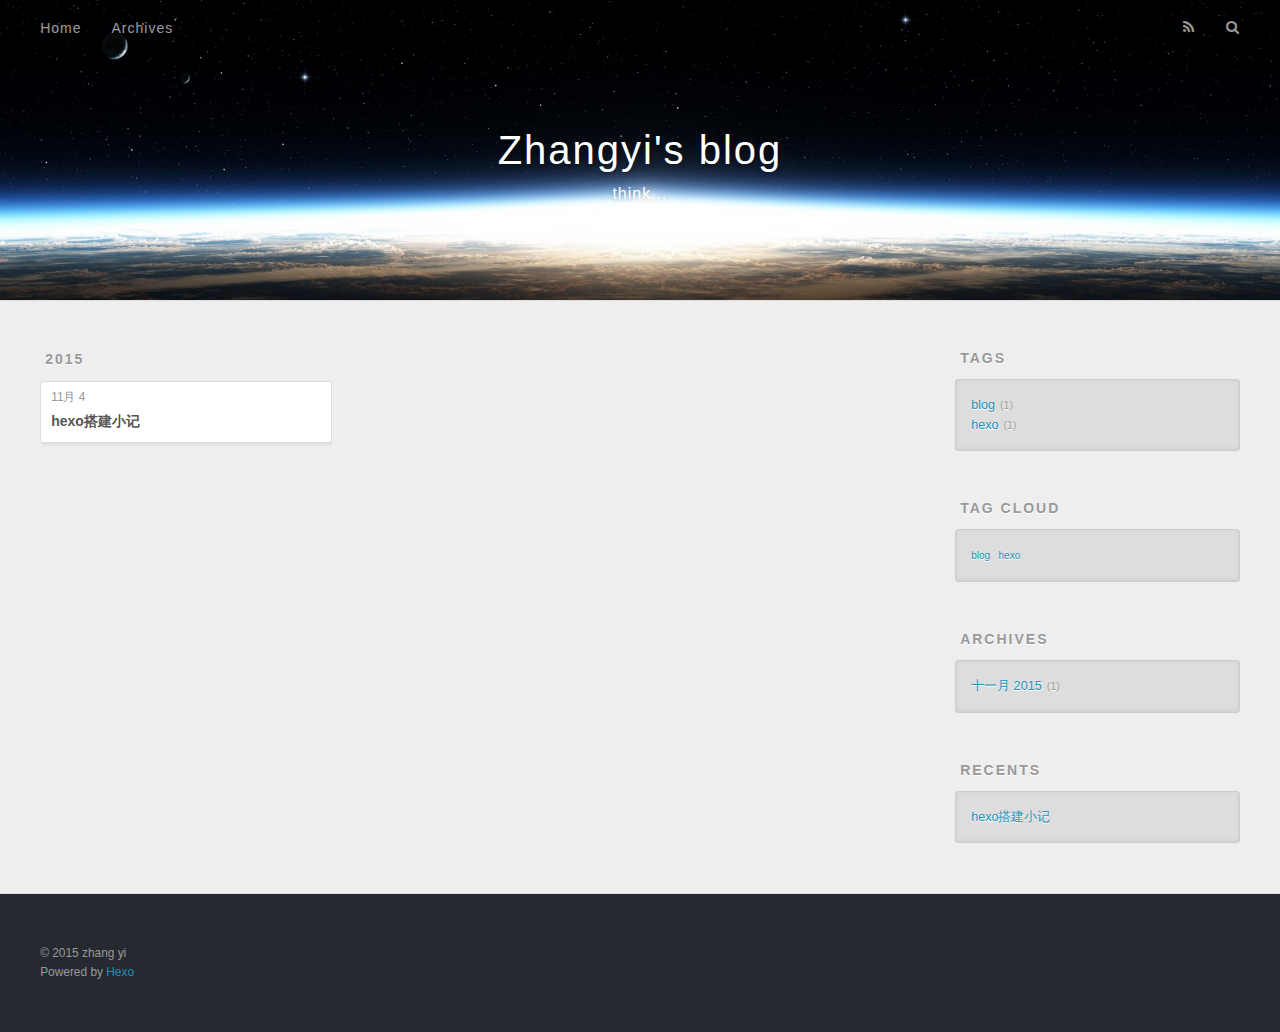
==== archives/index.html @ 7941e57c "Site updated: 2015-12-07 12:01:44" ====
<!DOCTYPE html>
<html>
<head>
  <meta charset="utf-8">
  
  <title>Archives | Zhangyi&#39;s blog</title>
  <meta name="viewport" content="width=device-width, initial-scale=1, maximum-scale=1">
  <meta name="description">
<meta property="og:type" content="website">
<meta property="og:title" content="Zhangyi's blog">
<meta property="og:url" content="zhangyi2099.github.io/archives/index.html">
<meta property="og:site_name" content="Zhangyi's blog">
<meta property="og:description">
<meta name="twitter:card" content="summary">
<meta name="twitter:title" content="Zhangyi's blog">
<meta name="twitter:description">
  
    <link rel="alternative" href="/atom.xml" title="Zhangyi&#39;s blog" type="application/atom+xml">
  
  
    <link rel="icon" href="/favicon.png">
  
  <link href="//fonts.googleapis.com/css?family=Source+Code+Pro" rel="stylesheet" type="text/css">
  <link rel="stylesheet" href="/css/style.css" type="text/css">
  

</head>
<body>
  <div id="container">
    <div id="wrap">
      <header id="header">
  <div id="banner"></div>
  <div id="header-outer" class="outer">
    <div id="header-title" class="inner">
      <h1 id="logo-wrap">
        <a href="/" id="logo">Zhangyi&#39;s blog</a>
      </h1>
      
        <h2 id="subtitle-wrap">
          <a href="/" id="subtitle">think...</a>
        </h2>
      
    </div>
    <div id="header-inner" class="inner">
      <nav id="main-nav">
        <a id="main-nav-toggle" class="nav-icon"></a>
        
          <a class="main-nav-link" href="/">Home</a>
        
          <a class="main-nav-link" href="/archives">Archives</a>
        
      </nav>
      <nav id="sub-nav">
        
          <a id="nav-rss-link" class="nav-icon" href="/atom.xml" title="RSS Feed"></a>
        
        <a id="nav-search-btn" class="nav-icon" title="Search"></a>
      </nav>
      <div id="search-form-wrap">
        <form action="//google.com/search" method="get" accept-charset="UTF-8" class="search-form"><input type="search" name="q" results="0" class="search-form-input" placeholder="Search"><button type="submit" class="search-form-submit">&#xF002;</button><input type="hidden" name="sitesearch" value="zhangyi2099.github.io"></form>
      </div>
    </div>
  </div>
</header>
      <div class="outer">
        <section id="main">
  
  
    
    
      
      
      <section class="archives-wrap">
        <div class="archive-year-wrap">
          <a href="/archives/2015" class="archive-year">2015</a>
        </div>
        <div class="archives">
    
    <article class="archive-article archive-type-post">
  <div class="archive-article-inner">
    <header class="archive-article-header">
      <a href="/2015/11/04/hexo/" class="archive-article-date">
  <time datetime="2015-11-04T12:51:06.000Z" itemprop="datePublished">11月 4</time>
</a>
      
  
    <h1 itemprop="name">
      <a class="archive-article-title" href="/2015/11/04/hexo/">hexo搭建小记</a>
    </h1>
  

    </header>
  </div>
</article>
  
  
    </div></section>
  
</section>
        
          <aside id="sidebar">
  
    
  
    
  <div class="widget-wrap">
    <h3 class="widget-title">Tags</h3>
    <div class="widget">
      <ul class="tag-list"><li class="tag-list-item"><a class="tag-list-link" href="/tags/blog/">blog</a><span class="tag-list-count">1</span></li><li class="tag-list-item"><a class="tag-list-link" href="/tags/hexo/">hexo</a><span class="tag-list-count">1</span></li></ul>
    </div>
  </div>

  
    
  <div class="widget-wrap">
    <h3 class="widget-title">Tag Cloud</h3>
    <div class="widget tagcloud">
      <a href="/tags/blog/" style="font-size: 10px;">blog</a> <a href="/tags/hexo/" style="font-size: 10px;">hexo</a>
    </div>
  </div>

  
    
  <div class="widget-wrap">
    <h3 class="widget-title">Archives</h3>
    <div class="widget">
      <ul class="archive-list"><li class="archive-list-item"><a class="archive-list-link" href="/archives/2015/11/">十一月 2015</a><span class="archive-list-count">1</span></li></ul>
    </div>
  </div>

  
    
  <div class="widget-wrap">
    <h3 class="widget-title">Recents</h3>
    <div class="widget">
      <ul>
        
          <li>
            <a href="/2015/11/04/hexo/">hexo搭建小记</a>
          </li>
        
      </ul>
    </div>
  </div>

  
</aside>
        
      </div>
      <footer id="footer">
  
  <div class="outer">
    <div id="footer-info" class="inner">
      &copy; 2015 zhang yi<br>
      Powered by <a href="http://hexo.io/" target="_blank">Hexo</a>
    </div>
  </div>
</footer>
    </div>
    <nav id="mobile-nav">
  
    <a href="/" class="mobile-nav-link">Home</a>
  
    <a href="/archives" class="mobile-nav-link">Archives</a>
  
</nav>
    
<script>
  var disqus_shortname = 'zhangyi2099b';
  
  (function(){
    var dsq = document.createElement('script');
    dsq.type = 'text/javascript';
    dsq.async = true;
    dsq.src = '//' + disqus_shortname + '.disqus.com/count.js';
    (document.getElementsByTagName('head')[0] || document.getElementsByTagName('body')[0]).appendChild(dsq);
  })();
</script>


<script src="//ajax.googleapis.com/ajax/libs/jquery/2.0.3/jquery.min.js"></script>


  <link rel="stylesheet" href="/fancybox/jquery.fancybox.css" type="text/css">
  <script src="/fancybox/jquery.fancybox.pack.js" type="text/javascript"></script>


<script src="/js/script.js" type="text/javascript"></script>

  </div>
</body>
</html>
---- css/style.css ----
body {
  width: 100%;
}
body:before,
body:after {
  content: "";
  display: table;
}
body:after {
  clear: both;
}
html,
body,
div,
span,
applet,
object,
iframe,
h1,
h2,
h3,
h4,
h5,
h6,
p,
blockquote,
pre,
a,
abbr,
acronym,
address,
big,
cite,
code,
del,
dfn,
em,
img,
ins,
kbd,
q,
s,
samp,
small,
strike,
strong,
sub,
sup,
tt,
var,
dl,
dt,
dd,
ol,
ul,
li,
fieldset,
form,
label,
legend,
table,
caption,
tbody,
tfoot,
thead,
tr,
th,
td {
  margin: 0;
  padding: 0;
  border: 0;
  outline: 0;
  font-weight: inherit;
  font-style: inherit;
  font-family: inherit;
  font-size: 100%;
  vertical-align: baseline;
}
body {
  line-height: 1;
  color: #000;
  background: #fff;
}
ol,
ul {
  list-style: none;
}
table {
  border-collapse: separate;
  border-spacing: 0;
  vertical-align: middle;
}
caption,
th,
td {
  text-align: left;
  font-weight: normal;
  vertical-align: middle;
}
a img {
  border: none;
}
input,
button {
  margin: 0;
  padding: 0;
}
input::-moz-focus-inner,
button::-moz-focus-inner {
  border: 0;
  padding: 0;
}
@font-face {
  font-family: FontAwesome;
  font-style: normal;
  font-weight: normal;
  src: url("fonts/fontawesome-webfont.eot?v=#4.0.3");
  src: url("fonts/fontawesome-webfont.eot?#iefix&v=#4.0.3") format("embedded-opentype"), url("fonts/fontawesome-webfont.woff?v=#4.0.3") format("woff"), url("fonts/fontawesome-webfont.ttf?v=#4.0.3") format("truetype"), url("fonts/fontawesome-webfont.svg#fontawesomeregular?v=#4.0.3") format("svg");
}
html,
body,
#container {
  height: 100%;
}
body {
  background: #eee;
  font: 14px "Helvetica Neue", Helvetica, Arial, sans-serif;
  -webkit-text-size-adjust: 100%;
}
.outer {
  max-width: 1220px;
  margin: 0 auto;
  padding: 0 20px;
}
.outer:before,
.outer:after {
  content: "";
  display: table;
}
.outer:after {
  clear: both;
}
.inner {
  display: inline;
  float: left;
  width: 98.33333333333333%;
  margin: 0 0.833333333333333%;
}
.left,
.alignleft {
  float: left;
}
.right,
.alignright {
  float: right;
}
.clear {
  clear: both;
}
#container {
  position: relative;
}
.mobile-nav-on {
  overflow: hidden;
}
#wrap {
  height: 100%;
  width: 100%;
  position: absolute;
  top: 0;
  left: 0;
  -webkit-transition: 0.2s ease-out;
  -moz-transition: 0.2s ease-out;
  -ms-transition: 0.2s ease-out;
  transition: 0.2s ease-out;
  z-index: 1;
  background: #eee;
}
.mobile-nav-on #wrap {
  left: 280px;
}
@media screen and (min-width: 768px) {
  #main {
    display: inline;
    float: left;
    width: 73.33333333333333%;
    margin: 0 0.833333333333333%;
  }
}
.article-date,
.article-category-link,
.archive-year,
.widget-title {
  text-decoration: none;
  text-transform: uppercase;
  letter-spacing: 2px;
  color: #999;
  margin-bottom: 1em;
  margin-left: 5px;
  line-height: 1em;
  text-shadow: 0 1px #fff;
  font-weight: bold;
}
.article-inner,
.archive-article-inner {
  background: #fff;
  -webkit-box-shadow: 1px 2px 3px #ddd;
  box-shadow: 1px 2px 3px #ddd;
  border: 1px solid #ddd;
  -webkit-border-radius: 3px;
  border-radius: 3px;
}
.article-entry h1,
.widget h1 {
  font-size: 2em;
}
.article-entry h2,
.widget h2 {
  font-size: 1.5em;
}
.article-entry h3,
.widget h3 {
  font-size: 1.3em;
}
.article-entry h4,
.widget h4 {
  font-size: 1.2em;
}
.article-entry h5,
.widget h5 {
  font-size: 1em;
}
.article-entry h6,
.widget h6 {
  font-size: 1em;
  color: #999;
}
.article-entry hr,
.widget hr {
  border: 1px dashed #ddd;
}
.article-entry strong,
.widget strong {
  font-weight: bold;
}
.article-entry em,
.widget em,
.article-entry cite,
.widget cite {
  font-style: italic;
}
.article-entry sup,
.widget sup,
.article-entry sub,
.widget sub {
  font-size: 0.75em;
  line-height: 0;
  position: relative;
  vertical-align: baseline;
}
.article-entry sup,
.widget sup {
  top: -0.5em;
}
.article-entry sub,
.widget sub {
  bottom: -0.2em;
}
.article-entry small,
.widget small {
  font-size: 0.85em;
}
.article-entry acronym,
.widget acronym,
.article-entry abbr,
.widget abbr {
  border-bottom: 1px dotted;
}
.article-entry ul,
.widget ul,
.article-entry ol,
.widget ol,
.article-entry dl,
.widget dl {
  margin: 0 20px;
  line-height: 1.6em;
}
.article-entry ul ul,
.widget ul ul,
.article-entry ol ul,
.widget ol ul,
.article-entry ul ol,
.widget ul ol,
.article-entry ol ol,
.widget ol ol {
  margin-top: 0;
  margin-bottom: 0;
}
.article-entry ul,
.widget ul {
  list-style: disc;
}
.article-entry ol,
.widget ol {
  list-style: decimal;
}
.article-entry dt,
.widget dt {
  font-weight: bold;
}
#header {
  height: 300px;
  position: relative;
  border-bottom: 1px solid #ddd;
}
#header:before,
#header:after {
  content: "";
  position: absolute;
  left: 0;
  right: 0;
  height: 40px;
}
#header:before {
  top: 0;
  background: -webkit-linear-gradient(rgba(0,0,0,0.2), transparent);
  background: -moz-linear-gradient(rgba(0,0,0,0.2), transparent);
  background: -ms-linear-gradient(rgba(0,0,0,0.2), transparent);
  background: linear-gradient(rgba(0,0,0,0.2), transparent);
}
#header:after {
  bottom: 0;
  background: -webkit-linear-gradient(transparent, rgba(0,0,0,0.2));
  background: -moz-linear-gradient(transparent, rgba(0,0,0,0.2));
  background: -ms-linear-gradient(transparent, rgba(0,0,0,0.2));
  background: linear-gradient(transparent, rgba(0,0,0,0.2));
}
#header-outer {
  height: 100%;
  position: relative;
}
#header-inner {
  position: relative;
  overflow: hidden;
}
#banner {
  position: absolute;
  top: 0;
  left: 0;
  width: 100%;
  height: 100%;
  background: url("images/banner.jpg") center #000;
  -webkit-background-size: cover;
  -moz-background-size: cover;
  background-size: cover;
  z-index: -1;
}
#header-title {
  text-align: center;
  height: 40px;
  position: absolute;
  top: 50%;
  left: 0;
  margin-top: -20px;
}
#logo,
#subtitle {
  text-decoration: none;
  color: #fff;
  font-weight: 300;
  text-shadow: 0 1px 4px rgba(0,0,0,0.3);
}
#logo {
  font-size: 40px;
  line-height: 40px;
  letter-spacing: 2px;
}
#subtitle {
  font-size: 16px;
  line-height: 16px;
  letter-spacing: 1px;
}
#subtitle-wrap {
  margin-top: 16px;
}
#main-nav {
  float: left;
  margin-left: -15px;
}
.nav-icon,
.main-nav-link {
  float: left;
  color: #fff;
  opacity: 0.6;
  text-decoration: none;
  text-shadow: 0 1px rgba(0,0,0,0.2);
  -webkit-transition: opacity 0.2s;
  -moz-transition: opacity 0.2s;
  -ms-transition: opacity 0.2s;
  transition: opacity 0.2s;
  display: block;
  padding: 20px 15px;
}
.nav-icon:hover,
.main-nav-link:hover {
  opacity: 1;
}
.nav-icon {
  font-family: FontAwesome;
  text-align: center;
  font-size: 14px;
  width: 14px;
  height: 14px;
  padding: 20px 15px;
  position: relative;
  cursor: pointer;
}
.main-nav-link {
  font-weight: 300;
  letter-spacing: 1px;
}
@media screen and (max-width: 479px) {
  .main-nav-link {
    display: none;
  }
}
#main-nav-toggle {
  display: none;
}
#main-nav-toggle:before {
  content: "\f0c9";
}
@media screen and (max-width: 479px) {
  #main-nav-toggle {
    display: block;
  }
}
#sub-nav {
  float: right;
  margin-right: -15px;
}
#nav-rss-link:before {
  content: "\f09e";
}
#nav-search-btn:before {
  content: "\f002";
}
#search-form-wrap {
  position: absolute;
  top: 15px;
  width: 150px;
  height: 30px;
  right: -150px;
  opacity: 0;
  -webkit-transition: 0.2s ease-out;
  -moz-transition: 0.2s ease-out;
  -ms-transition: 0.2s ease-out;
  transition: 0.2s ease-out;
}
#search-form-wrap.on {
  opacity: 1;
  right: 0;
}
@media screen and (max-width: 479px) {
  #search-form-wrap {
    width: 100%;
    right: -100%;
  }
}
.search-form {
  position: absolute;
  top: 0;
  left: 0;
  right: 0;
  background: #fff;
  padding: 5px 15px;
  -webkit-border-radius: 15px;
  border-radius: 15px;
  -webkit-box-shadow: 0 0 10px rgba(0,0,0,0.3);
  box-shadow: 0 0 10px rgba(0,0,0,0.3);
}
.search-form-input {
  border: none;
  background: none;
  color: #555;
  width: 100%;
  font: 13px "Helvetica Neue", Helvetica, Arial, sans-serif;
  outline: none;
}
.search-form-input::-webkit-search-results-decoration,
.search-form-input::-webkit-search-cancel-button {
  -webkit-appearance: none;
}
.search-form-submit {
  position: absolute;
  top: 50%;
  right: 10px;
  margin-top: -7px;
  font: 13px FontAwesome;
  border: none;
  background: none;
  color: #bbb;
  cursor: pointer;
}
.search-form-submit:hover,
.search-form-submit:focus {
  color: #777;
}
.article {
  margin: 50px 0;
}
.article-inner {
  overflow: hidden;
}
.article-meta:before,
.article-meta:after {
  content: "";
  display: table;
}
.article-meta:after {
  clear: both;
}
.article-date {
  float: left;
}
.article-category {
  float: left;
  line-height: 1em;
  color: #ccc;
  text-shadow: 0 1px #fff;
  margin-left: 8px;
}
.article-category:before {
  content: "\2022";
}
.article-category-link {
  margin: 0 12px 1em;
}
.article-header {
  padding: 20px 20px 0;
}
.article-title {
  text-decoration: none;
  font-size: 2em;
  font-weight: bold;
  color: #555;
  line-height: 1.1em;
  -webkit-transition: color 0.2s;
  -moz-transition: color 0.2s;
  -ms-transition: color 0.2s;
  transition: color 0.2s;
}
a.article-title:hover {
  color: #258fb8;
}
.article-entry {
  color: #555;
  padding: 0 20px;
}
.article-entry:before,
.article-entry:after {
  content: "";
  display: table;
}
.article-entry:after {
  clear: both;
}
.article-entry p,
.article-entry table {
  line-height: 1.6em;
  margin: 1.6em 0;
}
.article-entry h1,
.article-entry h2,
.article-entry h3,
.article-entry h4,
.article-entry h5,
.article-entry h6 {
  font-weight: bold;
}
.article-entry h1,
.article-entry h2,
.article-entry h3,
.article-entry h4,
.article-entry h5,
.article-entry h6 {
  line-height: 1.1em;
  margin: 1.1em 0;
}
.article-entry a {
  color: #258fb8;
  text-decoration: none;
}
.article-entry a:hover {
  text-decoration: underline;
}
.article-entry ul,
.article-entry ol,
.article-entry dl {
  margin-top: 1.6em;
  margin-bottom: 1.6em;
}
.article-entry img,
.article-entry video {
  max-width: 100%;
  height: auto;
  display: block;
  margin: auto;
}
.article-entry iframe {
  border: none;
}
.article-entry table {
  width: 100%;
  border-collapse: collapse;
  border-spacing: 0;
}
.article-entry th {
  font-weight: bold;
  border-bottom: 3px solid #ddd;
  padding-bottom: 0.5em;
}
.article-entry td {
  border-bottom: 1px solid #ddd;
  padding: 10px 0;
}
.article-entry blockquote {
  font-family: Georgia, "Times New Roman", serif;
  font-size: 1.4em;
  margin: 1.6em 20px;
  text-align: center;
}
.article-entry blockquote footer {
  font-size: 14px;
  margin: 1.6em 0;
  font-family: "Helvetica Neue", Helvetica, Arial, sans-serif;
}
.article-entry blockquote footer cite:before {
  content: "—";
  padding: 0 0.5em;
}
.article-entry .pullquote {
  text-align: left;
  width: 45%;
  margin: 0;
}
.article-entry .pullquote.left {
  margin-left: 0.5em;
  margin-right: 1em;
}
.article-entry .pullquote.right {
  margin-right: 0.5em;
  margin-left: 1em;
}
.article-entry .caption {
  color: #999;
  display: block;
  font-size: 0.9em;
  margin-top: 0.5em;
  position: relative;
  text-align: center;
}
.article-entry .video-container {
  position: relative;
  padding-top: 56.25%;
  height: 0;
  overflow: hidden;
}
.article-entry .video-container iframe,
.article-entry .video-container object,
.article-entry .video-container embed {
  position: absolute;
  top: 0;
  left: 0;
  width: 100%;
  height: 100%;
  margin-top: 0;
}
.article-more-link a {
  display: inline-block;
  line-height: 1em;
  padding: 6px 15px;
  -webkit-border-radius: 15px;
  border-radius: 15px;
  background: #eee;
  color: #999;
  text-shadow: 0 1px #fff;
  text-decoration: none;
}
.article-more-link a:hover {
  background: #258fb8;
  color: #fff;
  text-decoration: none;
  text-shadow: 0 1px #1e7293;
}
.article-footer {
  font-size: 0.85em;
  line-height: 1.6em;
  border-top: 1px solid #ddd;
  padding-top: 1.6em;
  margin: 0 20px 20px;
}
.article-footer:before,
.article-footer:after {
  content: "";
  display: table;
}
.article-footer:after {
  clear: both;
}
.article-footer a {
  color: #999;
  text-decoration: none;
}
.article-footer a:hover {
  color: #555;
}
.article-tag-list-item {
  float: left;
  margin-right: 10px;
}
.article-tag-list-link:before {
  content: "#";
}
.article-comment-link {
  float: right;
}
.article-comment-link:before {
  content: "\f075";
  font-family: FontAwesome;
  padding-right: 8px;
}
.article-share-link {
  cursor: pointer;
  float: right;
  margin-left: 20px;
}
.article-share-link:before {
  content: "\f064";
  font-family: FontAwesome;
  padding-right: 6px;
}
#article-nav {
  position: relative;
}
#article-nav:before,
#article-nav:after {
  content: "";
  display: table;
}
#article-nav:after {
  clear: both;
}
@media screen and (min-width: 768px) {
  #article-nav {
    margin: 50px 0;
  }
  #article-nav:before {
    width: 8px;
    height: 8px;
    position: absolute;
    top: 50%;
    left: 50%;
    margin-top: -4px;
    margin-left: -4px;
    content: "";
    -webkit-border-radius: 50%;
    border-radius: 50%;
    background: #ddd;
    -webkit-box-shadow: 0 1px 2px #fff;
    box-shadow: 0 1px 2px #fff;
  }
}
.article-nav-link-wrap {
  text-decoration: none;
  text-shadow: 0 1px #fff;
  color: #999;
  -webkit-box-sizing: border-box;
  -moz-box-sizing: border-box;
  box-sizing: border-box;
  margin-top: 50px;
  text-align: center;
  display: block;
}
.article-nav-link-wrap:hover {
  color: #555;
}
@media screen and (min-width: 768px) {
  .article-nav-link-wrap {
    width: 50%;
    margin-top: 0;
  }
}
@media screen and (min-width: 768px) {
  #article-nav-newer {
    float: left;
    text-align: right;
    padding-right: 20px;
  }
}
@media screen and (min-width: 768px) {
  #article-nav-older {
    float: right;
    text-align: left;
    padding-left: 20px;
  }
}
.article-nav-caption {
  text-transform: uppercase;
  letter-spacing: 2px;
  color: #ddd;
  line-height: 1em;
  font-weight: bold;
}
#article-nav-newer .article-nav-caption {
  margin-right: -2px;
}
.article-nav-title {
  font-size: 0.85em;
  line-height: 1.6em;
  margin-top: 0.5em;
}
.article-share-box {
  position: absolute;
  display: none;
  background: #fff;
  -webkit-box-shadow: 1px 2px 10px rgba(0,0,0,0.2);
  box-shadow: 1px 2px 10px rgba(0,0,0,0.2);
  -webkit-border-radius: 3px;
  border-radius: 3px;
  margin-left: -145px;
  overflow: hidden;
  z-index: 1;
}
.article-share-box.on {
  display: block;
}
.article-share-input {
  width: 100%;
  background: none;
  -webkit-box-sizing: border-box;
  -moz-box-sizing: border-box;
  box-sizing: border-box;
  font: 14px "Helvetica Neue", Helvetica, Arial, sans-serif;
  padding: 0 15px;
  color: #555;
  outline: none;
  border: 1px solid #ddd;
  -webkit-border-radius: 3px 3px 0 0;
  border-radius: 3px 3px 0 0;
  height: 36px;
  line-height: 36px;
}
.article-share-links {
  background: #eee;
}
.article-share-links:before,
.article-share-links:after {
  content: "";
  display: table;
}
.article-share-links:after {
  clear: both;
}
.article-share-twitter,
.article-share-facebook,
.article-share-pinterest,
.article-share-google {
  width: 50px;
  height: 36px;
  display: block;
  float: left;
  position: relative;
  color: #999;
  text-shadow: 0 1px #fff;
}
.article-share-twitter:before,
.article-share-facebook:before,
.article-share-pinterest:before,
.article-share-google:before {
  font-size: 20px;
  font-family: FontAwesome;
  width: 20px;
  height: 20px;
  position: absolute;
  top: 50%;
  left: 50%;
  margin-top: -10px;
  margin-left: -10px;
  text-align: center;
}
.article-share-twitter:hover,
.article-share-facebook:hover,
.article-share-pinterest:hover,
.article-share-google:hover {
  color: #fff;
}
.article-share-twitter:before {
  content: "\f099";
}
.article-share-twitter:hover {
  background: #00aced;
  text-shadow: 0 1px #008abe;
}
.article-share-facebook:before {
  content: "\f09a";
}
.article-share-facebook:hover {
  background: #3b5998;
  text-shadow: 0 1px #2f477a;
}
.article-share-pinterest:before {
  content: "\f0d2";
}
.article-share-pinterest:hover {
  background: #cb2027;
  text-shadow: 0 1px #a21a1f;
}
.article-share-google:before {
  content: "\f0d5";
}
.article-share-google:hover {
  background: #dd4b39;
  text-shadow: 0 1px #be3221;
}
.article-gallery {
  background: #000;
  position: relative;
}
.article-gallery-photos {
  position: relative;
  overflow: hidden;
}
.article-gallery-img {
  display: none;
  max-width: 100%;
}
.article-gallery-img:first-child {
  display: block;
}
.article-gallery-img.loaded {
  position: absolute;
  display: block;
}
.article-gallery-img img {
  display: block;
  max-width: 100%;
  margin: 0 auto;
}
#comments {
  background: #fff;
  -webkit-box-shadow: 1px 2px 3px #ddd;
  box-shadow: 1px 2px 3px #ddd;
  padding: 20px;
  border: 1px solid #ddd;
  -webkit-border-radius: 3px;
  border-radius: 3px;
  margin: 50px 0;
}
#comments a {
  color: #258fb8;
}
.archives-wrap {
  margin: 50px 0;
}
.archives:before,
.archives:after {
  content: "";
  display: table;
}
.archives:after {
  clear: both;
}
.archive-year-wrap {
  margin-bottom: 1em;
}
.archives {
  -webkit-column-gap: 10px;
  -moz-column-gap: 10px;
  column-gap: 10px;
}
@media screen and (min-width: 480px) and (max-width: 767px) {
  .archives {
    -webkit-column-count: 2;
    -moz-column-count: 2;
    column-count: 2;
  }
}
@media screen and (min-width: 768px) {
  .archives {
    -webkit-column-count: 3;
    -moz-column-count: 3;
    column-count: 3;
  }
}
.archive-article {
  -webkit-column-break-inside: avoid;
  page-break-inside: avoid;
  overflow: hidden;
  break-inside: avoid-column;
}
.archive-article-inner {
  padding: 10px;
  margin-bottom: 15px;
}
.archive-article-title {
  text-decoration: none;
  font-weight: bold;
  color: #555;
  -webkit-transition: color 0.2s;
  -moz-transition: color 0.2s;
  -ms-transition: color 0.2s;
  transition: color 0.2s;
  line-height: 1.6em;
}
.archive-article-title:hover {
  color: #258fb8;
}
.archive-article-footer {
  margin-top: 1em;
}
.archive-article-date {
  color: #999;
  text-decoration: none;
  font-size: 0.85em;
  line-height: 1em;
  margin-bottom: 0.5em;
  display: block;
}
#page-nav {
  margin: 50px auto;
  background: #fff;
  -webkit-box-shadow: 1px 2px 3px #ddd;
  box-shadow: 1px 2px 3px #ddd;
  border: 1px solid #ddd;
  -webkit-border-radius: 3px;
  border-radius: 3px;
  text-align: center;
  color: #999;
  overflow: hidden;
}
#page-nav:before,
#page-nav:after {
  content: "";
  display: table;
}
#page-nav:after {
  clear: both;
}
#page-nav a,
#page-nav span {
  padding: 10px 20px;
  line-height: 1;
  height: 2ex;
}
#page-nav a {
  color: #999;
  text-decoration: none;
}
#page-nav a:hover {
  background: #999;
  color: #fff;
}
#page-nav .prev {
  float: left;
}
#page-nav .next {
  float: right;
}
#page-nav .page-number {
  display: inline-block;
}
@media screen and (max-width: 479px) {
  #page-nav .page-number {
    display: none;
  }
}
#page-nav .current {
  color: #555;
  font-weight: bold;
}
#page-nav .space {
  color: #ddd;
}
#footer {
  background: #262a30;
  padding: 50px 0;
  border-top: 1px solid #ddd;
  color: #999;
}
#footer a {
  color: #258fb8;
  text-decoration: none;
}
#footer a:hover {
  text-decoration: underline;
}
#footer-info {
  line-height: 1.6em;
  font-size: 0.85em;
}
.article-entry pre,
.article-entry .highlight {
  background: #2d2d2d;
  margin: 0 -20px;
  padding: 15px 20px;
  border-style: solid;
  border-color: #ddd;
  border-width: 1px 0;
  overflow: auto;
  color: #ccc;
  line-height: 22.400000000000002px;
}
.article-entry .highlight .gutter pre,
.article-entry .gist .gist-file .gist-data .line-numbers {
  color: #666;
  font-size: 0.85em;
}
.article-entry pre,
.article-entry code {
  font-family: "Source Code Pro", Consolas, Monaco, Menlo, Consolas, monospace;
}
.article-entry code {
  background: #eee;
  text-shadow: 0 1px #fff;
  padding: 0 0.3em;
}
.article-entry pre code {
  background: none;
  text-shadow: none;
  padding: 0;
}
.article-entry .highlight pre {
  border: none;
  margin: 0;
  padding: 0;
}
.article-entry .highlight table {
  margin: 0;
  width: auto;
}
.article-entry .highlight td {
  border: none;
  padding: 0;
}
.article-entry .highlight figcaption {
  font-size: 0.85em;
  color: #999;
  line-height: 1em;
  margin-bottom: 1em;
}
.article-entry .highlight figcaption:before,
.article-entry .highlight figcaption:after {
  content: "";
  display: table;
}
.article-entry .highlight figcaption:after {
  clear: both;
}
.article-entry .highlight figcaption a {
  float: right;
}
.article-entry .highlight .gutter pre {
  text-align: right;
  padding-right: 20px;
}
.article-entry .highlight .line {
  height: 22.400000000000002px;
}
.article-entry .gist {
  margin: 0 -20px;
  border-style: solid;
  border-color: #ddd;
  border-width: 1px 0;
  background: #2d2d2d;
  padding: 15px 20px 15px 0;
}
.article-entry .gist .gist-file {
  border: none;
  font-family: "Source Code Pro", Consolas, Monaco, Menlo, Consolas, monospace;
  margin: 0;
}
.article-entry .gist .gist-file .gist-data {
  background: none;
  border: none;
}
.article-entry .gist .gist-file .gist-data .line-numbers {
  background: none;
  border: none;
  padding: 0 20px 0 0;
}
.article-entry .gist .gist-file .gist-data .line-data {
  padding: 0 !important;
}
.article-entry .gist .gist-file .highlight {
  margin: 0;
  padding: 0;
  border: none;
}
.article-entry .gist .gist-file .gist-meta {
  background: #2d2d2d;
  color: #999;
  font: 0.85em "Helvetica Neue", Helvetica, Arial, sans-serif;
  text-shadow: 0 0;
  padding: 0;
  margin-top: 1em;
  margin-left: 20px;
}
.article-entry .gist .gist-file .gist-meta a {
  color: #258fb8;
  font-weight: normal;
}
.article-entry .gist .gist-file .gist-meta a:hover {
  text-decoration: underline;
}
pre .comment,
pre .title {
  color: #999;
}
pre .variable,
pre .attribute,
pre .tag,
pre .regexp,
pre .ruby .constant,
pre .xml .tag .title,
pre .xml .pi,
pre .xml .doctype,
pre .html .doctype,
pre .css .id,
pre .css .class,
pre .css .pseudo {
  color: #f2777a;
}
pre .number,
pre .preprocessor,
pre .built_in,
pre .literal,
pre .params,
pre .constant {
  color: #f99157;
}
pre .class,
pre .ruby .class .title,
pre .css .rules .attribute {
  color: #9c9;
}
pre .string,
pre .value,
pre .inheritance,
pre .header,
pre .ruby .symbol,
pre .xml .cdata {
  color: #9c9;
}
pre .css .hexcolor {
  color: #6cc;
}
pre .function,
pre .python .decorator,
pre .python .title,
pre .ruby .function .title,
pre .ruby .title .keyword,
pre .perl .sub,
pre .javascript .title,
pre .coffeescript .title {
  color: #69c;
}
pre .keyword,
pre .javascript .function {
  color: #c9c;
}
@media screen and (max-width: 479px) {
  #mobile-nav {
    position: absolute;
    top: 0;
    left: 0;
    width: 280px;
    height: 100%;
    background: #191919;
    border-right: 1px solid #fff;
  }
}
@media screen and (max-width: 479px) {
  .mobile-nav-link {
    display: block;
    color: #999;
    text-decoration: none;
    padding: 15px 20px;
    font-weight: bold;
  }
  .mobile-nav-link:hover {
    color: #fff;
  }
}
@media screen and (min-width: 768px) {
  #sidebar {
    display: inline;
    float: left;
    width: 23.333333333333332%;
    margin: 0 0.833333333333333%;
  }
}
.widget-wrap {
  margin: 50px 0;
}
.widget {
  color: #777;
  text-shadow: 0 1px #fff;
  background: #ddd;
  -webkit-box-shadow: 0 -1px 4px #ccc inset;
  box-shadow: 0 -1px 4px #ccc inset;
  border: 1px solid #ccc;
  padding: 15px;
  -webkit-border-radius: 3px;
  border-radius: 3px;
}
.widget a {
  color: #258fb8;
  text-decoration: none;
}
.widget a:hover {
  text-decoration: underline;
}
.widget ul ul,
.widget ol ul,
.widget dl ul,
.widget ul ol,
.widget ol ol,
.widget dl ol,
.widget ul dl,
.widget ol dl,
.widget dl dl {
  margin-left: 15px;
  list-style: disc;
}
.widget {
  line-height: 1.6em;
  word-wrap: break-word;
  font-size: 0.9em;
}
.widget ul,
.widget ol {
  list-style: none;
  margin: 0;
}
.widget ul ul,
.widget ol ul,
.widget ul ol,
.widget ol ol {
  margin: 0 20px;
}
.widget ul ul,
.widget ol ul {
  list-style: disc;
}
.widget ul ol,
.widget ol ol {
  list-style: decimal;
}
.category-list-count,
.tag-list-count,
.archive-list-count {
  padding-left: 5px;
  color: #999;
  font-size: 0.85em;
}
.category-list-count:before,
.tag-list-count:before,
.archive-list-count:before {
  content: "(";
}
.category-list-count:after,
.tag-list-count:after,
.archive-list-count:after {
  content: ")";
}
.tagcloud a {
  margin-right: 5px;
  display: inline-block;
}
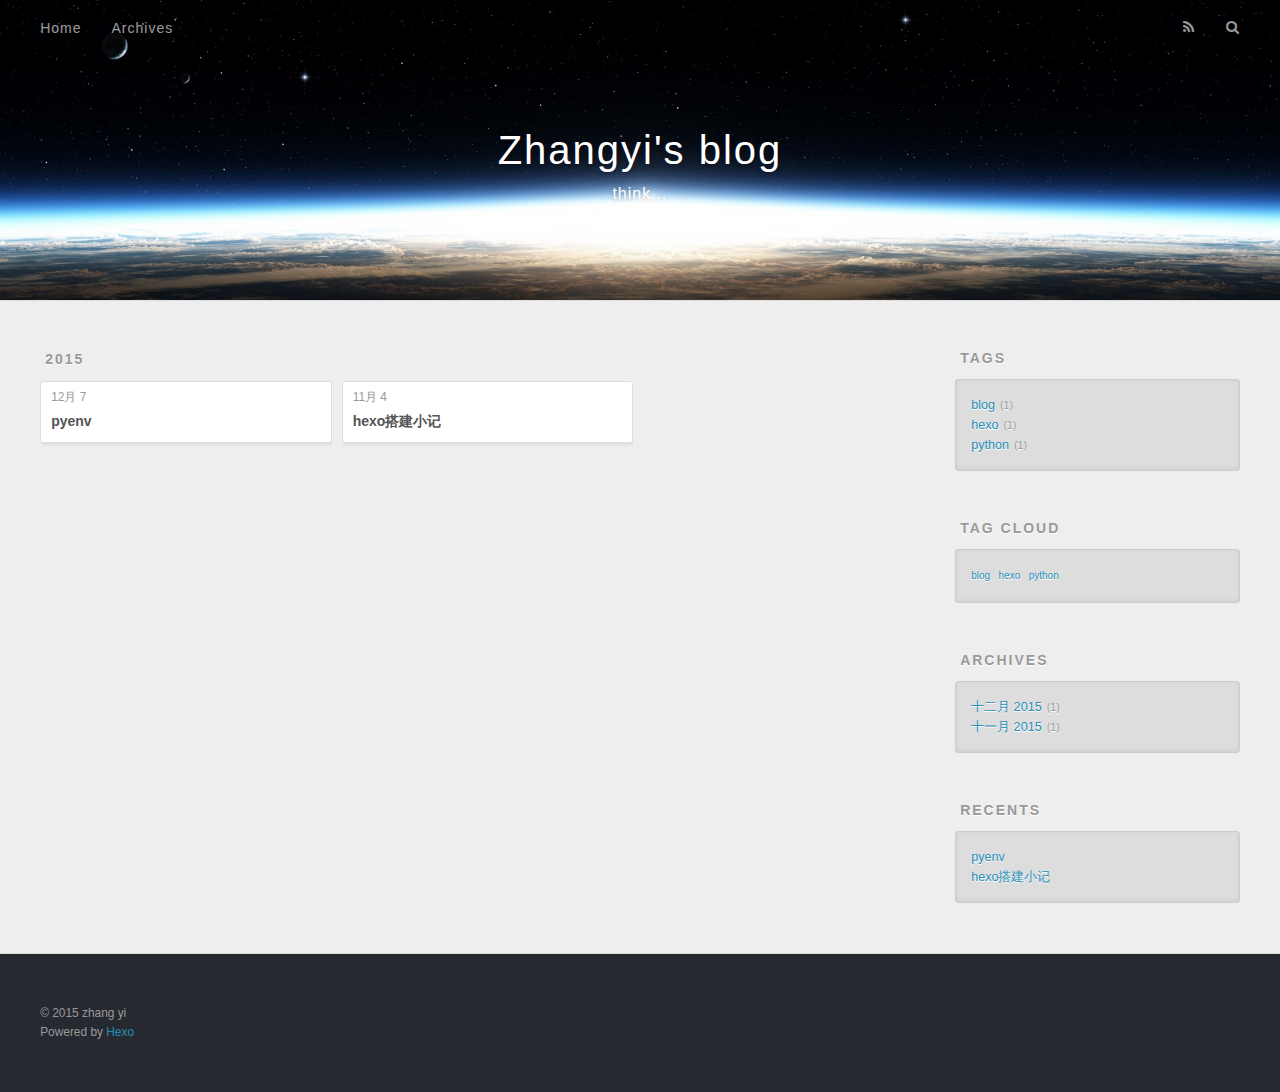
==== commit bb9e5e9d: "Site updated: 2015-12-07 12:28:28" ====
--- a/archives/index.html
+++ b/archives/index.html
@@ -79,6 +79,25 @@
     <article class="archive-article archive-type-post">
   <div class="archive-article-inner">
     <header class="archive-article-header">
+      <a href="/2015/12/07/pyenv/" class="archive-article-date">
+  <time datetime="2015-12-07T04:02:28.000Z" itemprop="datePublished">12月 7</time>
+</a>
+      
+  
+    <h1 itemprop="name">
+      <a class="archive-article-title" href="/2015/12/07/pyenv/">pyenv</a>
+    </h1>
+  
+
+    </header>
+  </div>
+</article>
+  
+    
+    
+    <article class="archive-article archive-type-post">
+  <div class="archive-article-inner">
+    <header class="archive-article-header">
       <a href="/2015/11/04/hexo/" class="archive-article-date">
   <time datetime="2015-11-04T12:51:06.000Z" itemprop="datePublished">11月 4</time>
 </a>
@@ -106,7 +125,7 @@
   <div class="widget-wrap">
     <h3 class="widget-title">Tags</h3>
     <div class="widget">
-      <ul class="tag-list"><li class="tag-list-item"><a class="tag-list-link" href="/tags/blog/">blog</a><span class="tag-list-count">1</span></li><li class="tag-list-item"><a class="tag-list-link" href="/tags/hexo/">hexo</a><span class="tag-list-count">1</span></li></ul>
+      <ul class="tag-list"><li class="tag-list-item"><a class="tag-list-link" href="/tags/blog/">blog</a><span class="tag-list-count">1</span></li><li class="tag-list-item"><a class="tag-list-link" href="/tags/hexo/">hexo</a><span class="tag-list-count">1</span></li><li class="tag-list-item"><a class="tag-list-link" href="/tags/python/">python</a><span class="tag-list-count">1</span></li></ul>
     </div>
   </div>
 
@@ -115,7 +134,7 @@
   <div class="widget-wrap">
     <h3 class="widget-title">Tag Cloud</h3>
     <div class="widget tagcloud">
-      <a href="/tags/blog/" style="font-size: 10px;">blog</a> <a href="/tags/hexo/" style="font-size: 10px;">hexo</a>
+      <a href="/tags/blog/" style="font-size: 10px;">blog</a> <a href="/tags/hexo/" style="font-size: 10px;">hexo</a> <a href="/tags/python/" style="font-size: 10px;">python</a>
     </div>
   </div>
 
@@ -124,7 +143,7 @@
   <div class="widget-wrap">
     <h3 class="widget-title">Archives</h3>
     <div class="widget">
-      <ul class="archive-list"><li class="archive-list-item"><a class="archive-list-link" href="/archives/2015/11/">十一月 2015</a><span class="archive-list-count">1</span></li></ul>
+      <ul class="archive-list"><li class="archive-list-item"><a class="archive-list-link" href="/archives/2015/12/">十二月 2015</a><span class="archive-list-count">1</span></li><li class="archive-list-item"><a class="archive-list-link" href="/archives/2015/11/">十一月 2015</a><span class="archive-list-count">1</span></li></ul>
     </div>
   </div>
 
@@ -134,6 +153,10 @@
     <h3 class="widget-title">Recents</h3>
     <div class="widget">
       <ul>
+        
+          <li>
+            <a href="/2015/12/07/pyenv/">pyenv</a>
+          </li>
         
           <li>
             <a href="/2015/11/04/hexo/">hexo搭建小记</a>
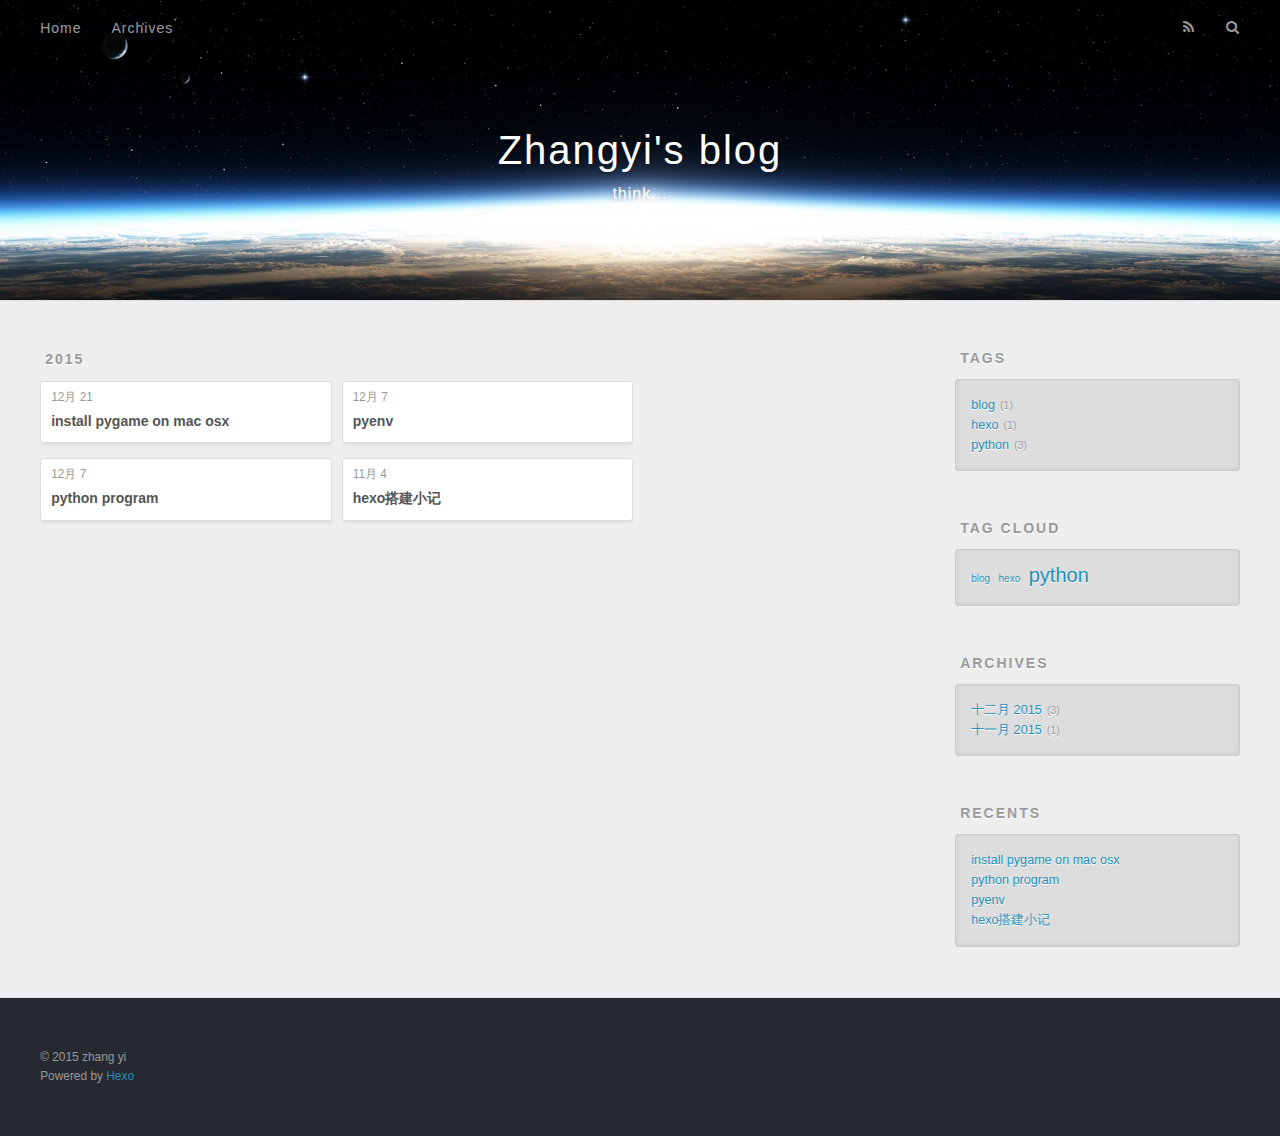
==== commit dc1114e9: "Site updated: 2015-12-21 17:57:56" ====
--- a/archives/index.html
+++ b/archives/index.html
@@ -79,6 +79,44 @@
     <article class="archive-article archive-type-post">
   <div class="archive-article-inner">
     <header class="archive-article-header">
+      <a href="/2015/12/21/install-pygame/" class="archive-article-date">
+  <time datetime="2015-12-21T04:10:48.000Z" itemprop="datePublished">12月 21</time>
+</a>
+      
+  
+    <h1 itemprop="name">
+      <a class="archive-article-title" href="/2015/12/21/install-pygame/">install pygame on mac osx</a>
+    </h1>
+  
+
+    </header>
+  </div>
+</article>
+  
+    
+    
+    <article class="archive-article archive-type-post">
+  <div class="archive-article-inner">
+    <header class="archive-article-header">
+      <a href="/2015/12/07/python/" class="archive-article-date">
+  <time datetime="2015-12-07T04:33:39.000Z" itemprop="datePublished">12月 7</time>
+</a>
+      
+  
+    <h1 itemprop="name">
+      <a class="archive-article-title" href="/2015/12/07/python/">python program</a>
+    </h1>
+  
+
+    </header>
+  </div>
+</article>
+  
+    
+    
+    <article class="archive-article archive-type-post">
+  <div class="archive-article-inner">
+    <header class="archive-article-header">
       <a href="/2015/12/07/pyenv/" class="archive-article-date">
   <time datetime="2015-12-07T04:02:28.000Z" itemprop="datePublished">12月 7</time>
 </a>
@@ -125,7 +163,7 @@
   <div class="widget-wrap">
     <h3 class="widget-title">Tags</h3>
     <div class="widget">
-      <ul class="tag-list"><li class="tag-list-item"><a class="tag-list-link" href="/tags/blog/">blog</a><span class="tag-list-count">1</span></li><li class="tag-list-item"><a class="tag-list-link" href="/tags/hexo/">hexo</a><span class="tag-list-count">1</span></li><li class="tag-list-item"><a class="tag-list-link" href="/tags/python/">python</a><span class="tag-list-count">1</span></li></ul>
+      <ul class="tag-list"><li class="tag-list-item"><a class="tag-list-link" href="/tags/blog/">blog</a><span class="tag-list-count">1</span></li><li class="tag-list-item"><a class="tag-list-link" href="/tags/hexo/">hexo</a><span class="tag-list-count">1</span></li><li class="tag-list-item"><a class="tag-list-link" href="/tags/python/">python</a><span class="tag-list-count">3</span></li></ul>
     </div>
   </div>
 
@@ -134,7 +172,7 @@
   <div class="widget-wrap">
     <h3 class="widget-title">Tag Cloud</h3>
     <div class="widget tagcloud">
-      <a href="/tags/blog/" style="font-size: 10px;">blog</a> <a href="/tags/hexo/" style="font-size: 10px;">hexo</a> <a href="/tags/python/" style="font-size: 10px;">python</a>
+      <a href="/tags/blog/" style="font-size: 10px;">blog</a> <a href="/tags/hexo/" style="font-size: 10px;">hexo</a> <a href="/tags/python/" style="font-size: 20px;">python</a>
     </div>
   </div>
 
@@ -143,7 +181,7 @@
   <div class="widget-wrap">
     <h3 class="widget-title">Archives</h3>
     <div class="widget">
-      <ul class="archive-list"><li class="archive-list-item"><a class="archive-list-link" href="/archives/2015/12/">十二月 2015</a><span class="archive-list-count">1</span></li><li class="archive-list-item"><a class="archive-list-link" href="/archives/2015/11/">十一月 2015</a><span class="archive-list-count">1</span></li></ul>
+      <ul class="archive-list"><li class="archive-list-item"><a class="archive-list-link" href="/archives/2015/12/">十二月 2015</a><span class="archive-list-count">3</span></li><li class="archive-list-item"><a class="archive-list-link" href="/archives/2015/11/">十一月 2015</a><span class="archive-list-count">1</span></li></ul>
     </div>
   </div>
 
@@ -153,6 +191,14 @@
     <h3 class="widget-title">Recents</h3>
     <div class="widget">
       <ul>
+        
+          <li>
+            <a href="/2015/12/21/install-pygame/">install pygame on mac osx</a>
+          </li>
+        
+          <li>
+            <a href="/2015/12/07/python/">python program</a>
+          </li>
         
           <li>
             <a href="/2015/12/07/pyenv/">pyenv</a>
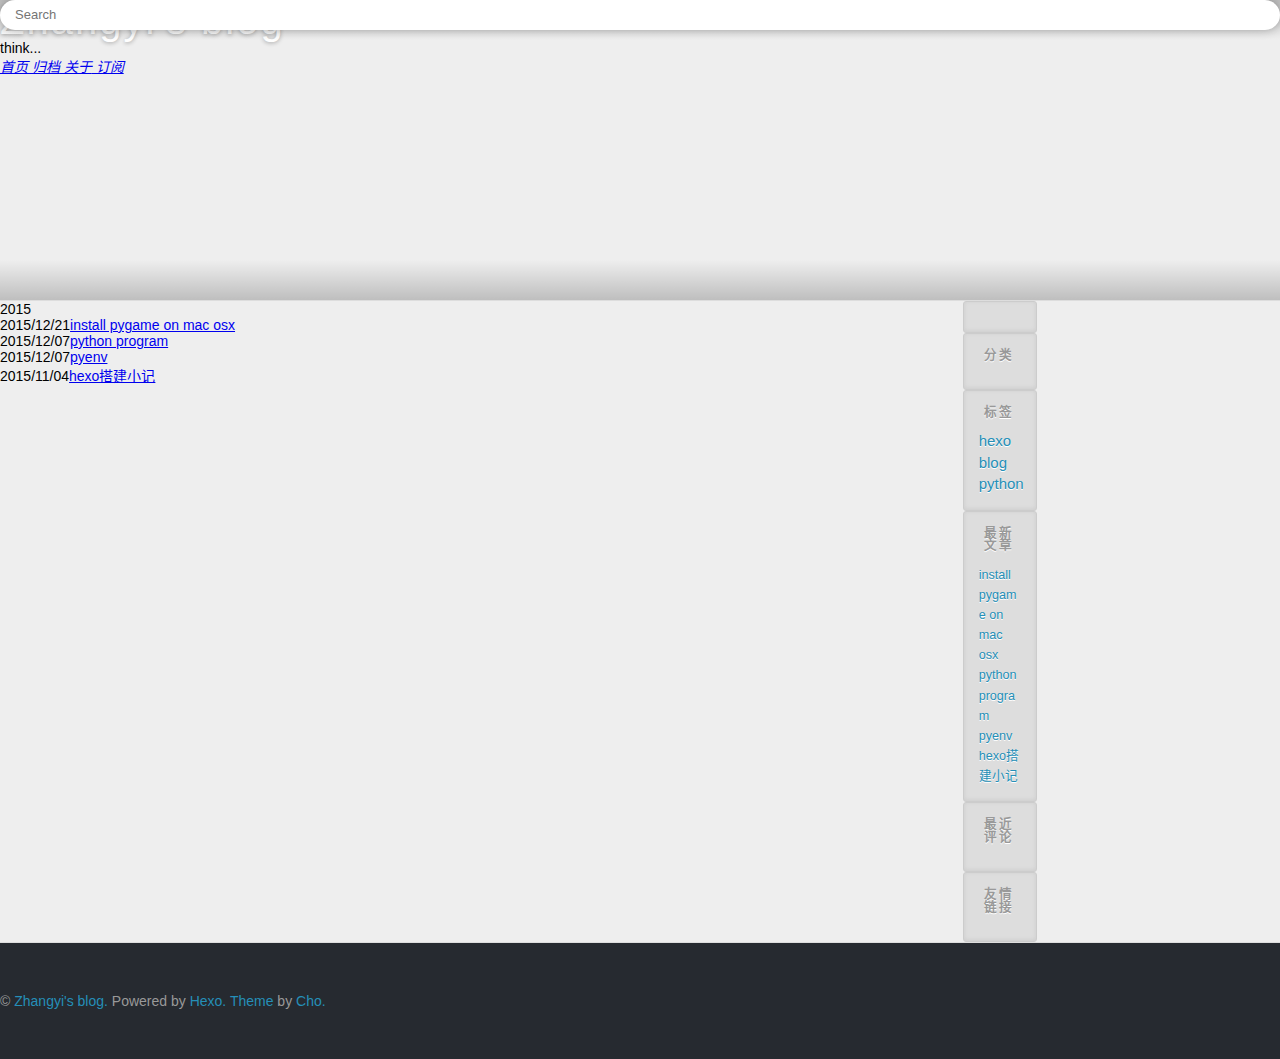
==== commit 08f9d47a: "Site updated: 2015-12-21 20:48:59" ====
--- a/archives/index.html
+++ b/archives/index.html
@@ -1,261 +1,3 @@
-<!DOCTYPE html>
-<html>
-<head>
-  <meta charset="utf-8">
-  
-  <title>Archives | Zhangyi&#39;s blog</title>
-  <meta name="viewport" content="width=device-width, initial-scale=1, maximum-scale=1">
-  <meta name="description">
-<meta property="og:type" content="website">
-<meta property="og:title" content="Zhangyi's blog">
-<meta property="og:url" content="zhangyi2099.github.io/archives/index.html">
-<meta property="og:site_name" content="Zhangyi's blog">
-<meta property="og:description">
-<meta name="twitter:card" content="summary">
-<meta name="twitter:title" content="Zhangyi's blog">
-<meta name="twitter:description">
-  
-    <link rel="alternative" href="/atom.xml" title="Zhangyi&#39;s blog" type="application/atom+xml">
-  
-  
-    <link rel="icon" href="/favicon.png">
-  
-  <link href="//fonts.googleapis.com/css?family=Source+Code+Pro" rel="stylesheet" type="text/css">
-  <link rel="stylesheet" href="/css/style.css" type="text/css">
-  
-
-</head>
-<body>
-  <div id="container">
-    <div id="wrap">
-      <header id="header">
-  <div id="banner"></div>
-  <div id="header-outer" class="outer">
-    <div id="header-title" class="inner">
-      <h1 id="logo-wrap">
-        <a href="/" id="logo">Zhangyi&#39;s blog</a>
-      </h1>
-      
-        <h2 id="subtitle-wrap">
-          <a href="/" id="subtitle">think...</a>
-        </h2>
-      
-    </div>
-    <div id="header-inner" class="inner">
-      <nav id="main-nav">
-        <a id="main-nav-toggle" class="nav-icon"></a>
-        
-          <a class="main-nav-link" href="/">Home</a>
-        
-          <a class="main-nav-link" href="/archives">Archives</a>
-        
-      </nav>
-      <nav id="sub-nav">
-        
-          <a id="nav-rss-link" class="nav-icon" href="/atom.xml" title="RSS Feed"></a>
-        
-        <a id="nav-search-btn" class="nav-icon" title="Search"></a>
-      </nav>
-      <div id="search-form-wrap">
-        <form action="//google.com/search" method="get" accept-charset="UTF-8" class="search-form"><input type="search" name="q" results="0" class="search-form-input" placeholder="Search"><button type="submit" class="search-form-submit">&#xF002;</button><input type="hidden" name="sitesearch" value="zhangyi2099.github.io"></form>
-      </div>
-    </div>
-  </div>
-</header>
-      <div class="outer">
-        <section id="main">
-  
-  
-    
-    
-      
-      
-      <section class="archives-wrap">
-        <div class="archive-year-wrap">
-          <a href="/archives/2015" class="archive-year">2015</a>
-        </div>
-        <div class="archives">
-    
-    <article class="archive-article archive-type-post">
-  <div class="archive-article-inner">
-    <header class="archive-article-header">
-      <a href="/2015/12/21/install-pygame/" class="archive-article-date">
-  <time datetime="2015-12-21T04:10:48.000Z" itemprop="datePublished">12月 21</time>
-</a>
-      
-  
-    <h1 itemprop="name">
-      <a class="archive-article-title" href="/2015/12/21/install-pygame/">install pygame on mac osx</a>
-    </h1>
-  
-
-    </header>
-  </div>
-</article>
-  
-    
-    
-    <article class="archive-article archive-type-post">
-  <div class="archive-article-inner">
-    <header class="archive-article-header">
-      <a href="/2015/12/07/python/" class="archive-article-date">
-  <time datetime="2015-12-07T04:33:39.000Z" itemprop="datePublished">12月 7</time>
-</a>
-      
-  
-    <h1 itemprop="name">
-      <a class="archive-article-title" href="/2015/12/07/python/">python program</a>
-    </h1>
-  
-
-    </header>
-  </div>
-</article>
-  
-    
-    
-    <article class="archive-article archive-type-post">
-  <div class="archive-article-inner">
-    <header class="archive-article-header">
-      <a href="/2015/12/07/pyenv/" class="archive-article-date">
-  <time datetime="2015-12-07T04:02:28.000Z" itemprop="datePublished">12月 7</time>
-</a>
-      
-  
-    <h1 itemprop="name">
-      <a class="archive-article-title" href="/2015/12/07/pyenv/">pyenv</a>
-    </h1>
-  
-
-    </header>
-  </div>
-</article>
-  
-    
-    
-    <article class="archive-article archive-type-post">
-  <div class="archive-article-inner">
-    <header class="archive-article-header">
-      <a href="/2015/11/04/hexo/" class="archive-article-date">
-  <time datetime="2015-11-04T12:51:06.000Z" itemprop="datePublished">11月 4</time>
-</a>
-      
-  
-    <h1 itemprop="name">
-      <a class="archive-article-title" href="/2015/11/04/hexo/">hexo搭建小记</a>
-    </h1>
-  
-
-    </header>
-  </div>
-</article>
-  
-  
-    </div></section>
-  
-</section>
-        
-          <aside id="sidebar">
-  
-    
-  
-    
-  <div class="widget-wrap">
-    <h3 class="widget-title">Tags</h3>
-    <div class="widget">
-      <ul class="tag-list"><li class="tag-list-item"><a class="tag-list-link" href="/tags/blog/">blog</a><span class="tag-list-count">1</span></li><li class="tag-list-item"><a class="tag-list-link" href="/tags/hexo/">hexo</a><span class="tag-list-count">1</span></li><li class="tag-list-item"><a class="tag-list-link" href="/tags/python/">python</a><span class="tag-list-count">3</span></li></ul>
-    </div>
-  </div>
-
-  
-    
-  <div class="widget-wrap">
-    <h3 class="widget-title">Tag Cloud</h3>
-    <div class="widget tagcloud">
-      <a href="/tags/blog/" style="font-size: 10px;">blog</a> <a href="/tags/hexo/" style="font-size: 10px;">hexo</a> <a href="/tags/python/" style="font-size: 20px;">python</a>
-    </div>
-  </div>
-
-  
-    
-  <div class="widget-wrap">
-    <h3 class="widget-title">Archives</h3>
-    <div class="widget">
-      <ul class="archive-list"><li class="archive-list-item"><a class="archive-list-link" href="/archives/2015/12/">十二月 2015</a><span class="archive-list-count">3</span></li><li class="archive-list-item"><a class="archive-list-link" href="/archives/2015/11/">十一月 2015</a><span class="archive-list-count">1</span></li></ul>
-    </div>
-  </div>
-
-  
-    
-  <div class="widget-wrap">
-    <h3 class="widget-title">Recents</h3>
-    <div class="widget">
-      <ul>
-        
-          <li>
-            <a href="/2015/12/21/install-pygame/">install pygame on mac osx</a>
-          </li>
-        
-          <li>
-            <a href="/2015/12/07/python/">python program</a>
-          </li>
-        
-          <li>
-            <a href="/2015/12/07/pyenv/">pyenv</a>
-          </li>
-        
-          <li>
-            <a href="/2015/11/04/hexo/">hexo搭建小记</a>
-          </li>
-        
-      </ul>
-    </div>
-  </div>
-
-  
-</aside>
-        
-      </div>
-      <footer id="footer">
-  
-  <div class="outer">
-    <div id="footer-info" class="inner">
-      &copy; 2015 zhang yi<br>
-      Powered by <a href="http://hexo.io/" target="_blank">Hexo</a>
-    </div>
-  </div>
-</footer>
-    </div>
-    <nav id="mobile-nav">
-  
-    <a href="/" class="mobile-nav-link">Home</a>
-  
-    <a href="/archives" class="mobile-nav-link">Archives</a>
-  
-</nav>
-    
-<script>
-  var disqus_shortname = 'zhangyi2099b';
-  
-  (function(){
-    var dsq = document.createElement('script');
-    dsq.type = 'text/javascript';
-    dsq.async = true;
-    dsq.src = '//' + disqus_shortname + '.disqus.com/count.js';
-    (document.getElementsByTagName('head')[0] || document.getElementsByTagName('body')[0]).appendChild(dsq);
-  })();
-</script>
-
-
-<script src="//ajax.googleapis.com/ajax/libs/jquery/2.0.3/jquery.min.js"></script>
-
-
-  <link rel="stylesheet" href="/fancybox/jquery.fancybox.css" type="text/css">
-  <script src="/fancybox/jquery.fancybox.pack.js" type="text/javascript"></script>
-
-
-<script src="/js/script.js" type="text/javascript"></script>
-
-  </div>
-</body>
-</html>+<!DOCTYPE html><html lang="zh-CN"><head><meta http-equiv="content-type" content="text/html; charset=utf-8"/><meta content="width=device-width, initial-scale=1.0, maximum-scale=1.0, user-scalable=0" name="viewport"/><meta content="yes" name="apple-mobile-web-app-capable"/><meta content="black-translucent" name="apple-mobile-web-app-status-bar-style"/><meta content="telephone=no" name="format-detection"/><meta name="description"/><title>归档 | Zhangyi's blog</title><link rel="stylesheet" type="text/css" href="/css/normalize.css"/><link rel="stylesheet" type="text/css" href="/css/pure-min.css"/><link rel="stylesheet" type="text/css" href="/css/grids-responsive-min.css"/><link rel="stylesheet" type="text/css" href="/css/style.css"/><link rel="Shortcut Icon" type="image/x-icon" href="/favicon.ico"/><link rel="apple-touch-icon" href="/apple-touch-icon.png"/><link rel="apple-touch-icon-precomposed" href="/apple-touch-icon.png"/><link rel="alternate" type="application/atom+xml" href="/atom.xml"/></head><body><div class="body_container"><div id="header"><div class="site-name"><h1 class="hidden">Zhangyi's blog</h1><a id="logo" href="/">Zhangyi's blog</a><p class="description">think...</p></div><div id="nav-menu"><a href="/"><i class="icon-home"> 首页</i></a><a href="/archives/" class="current"><i class="icon-archive"> 归档</i></a><a href="/about/"><i class="icon-about"> 关于</i></a><a href="/atom.xml"><i class="icon-rss"> 订阅</i></a></div></div><div id="layout" class="pure-g"><div class="pure-u-1 pure-u-md-3-4"><div class="content_container"><div class="post"><div class="post-archive"><!--Use lodash to classify posts. See https://lodash.com/docs#groupBy--><h2>2015</h2><ul class="listing"><li><span class="date">2015/12/21</span><a href="/2015/12/21/install-pygame/" title="install pygame on mac osx">install pygame on mac osx</a></li><li><span class="date">2015/12/07</span><a href="/2015/12/07/python/" title="python program">python program</a></li><li><span class="date">2015/12/07</span><a href="/2015/12/07/pyenv/" title="pyenv">pyenv</a></li><li><span class="date">2015/11/04</span><a href="/2015/11/04/hexo/" title="hexo搭建小记">hexo搭建小记</a></li></ul></div></div></div></div><div class="pure-u-1-4"><div id="sidebar"><div class="widget"><form action="//www.google.com/search" method="get" accept-charset="utf-8" target="_blank" class="search-form"><input type="text" name="q" maxlength="20" placeholder="Search" class="search-form-input"/><input type="hidden" name="sitesearch" value="zhangyi2099.github.io"/></form></div><div class="widget"><div class="widget-title">分类</div></div><div class="widget"><div class="widget-title">标签</div><div class="tagcloud"><a href="/tags/hexo/" style="font-size: 15px;">hexo</a> <a href="/tags/blog/" style="font-size: 15px;">blog</a> <a href="/tags/python/" style="font-size: 15px;">python</a></div></div><div class="widget"><div class="widget-title">最新文章</div><ul class="post-list"><li class="post-list-item"><a class="post-list-link" href="/2015/12/21/install-pygame/">install pygame on mac osx</a></li><li class="post-list-item"><a class="post-list-link" href="/2015/12/07/python/">python program</a></li><li class="post-list-item"><a class="post-list-link" href="/2015/12/07/pyenv/">pyenv</a></li><li class="post-list-item"><a class="post-list-link" href="/2015/11/04/hexo/">hexo搭建小记</a></li></ul></div><div class="widget"><div class="widget-title">最近评论</div><script type="text/javascript" src="//zhangyi2099b## Your disqus_shortname, e.g. haomwei.disqus.com/recent_comments_widget.js?num_items=5&amp;hide_avatars=1&amp;avatar_size=32&amp;excerpt_length=20&amp;hide_mods=1"></script></div><div class="widget"><div class="widget-title">友情链接</div></div></div></div></div><div id="footer">© <a href="/" rel="nofollow">Zhangyi's blog.</a> Powered by<a rel="nofollow" target="_blank" href="https://hexo.io"> Hexo.</a><a rel="nofollow" target="_blank" href="https://github.com/tufu9441/maupassant-hexo"> Theme</a> by<a rel="nofollow" target="_blank" href="https://github.com/pagecho"> Cho.</a></div><a id="rocket" href="#top" class="show"></a><script src="/js/jquery.min.js" type="text/javascript"></script>
+<script src="/js/totop.js" type="text/javascript"></script><script src="/js/fancybox.pack.js" type="text/javascript"></script>
+<script src="/js/jquery.fancybox.js" type="text/javascript"></script><link rel="stylesheet" href="/css/jquery.fancybox.css" type="text/css"></div></body></html>--- a/css/grids-responsive-min.css
+++ b/css/grids-responsive-min.css
@@ -0,0 +1,7 @@
+/*!
+Pure v0.6.0
+Copyright 2014 Yahoo! Inc. All rights reserved.
+Licensed under the BSD License.
+https://github.com/yahoo/pure/blob/master/LICENSE.md
+*/
+@media screen and (min-width:35.5em){.pure-u-sm-1,.pure-u-sm-1-1,.pure-u-sm-1-2,.pure-u-sm-1-3,.pure-u-sm-2-3,.pure-u-sm-1-4,.pure-u-sm-3-4,.pure-u-sm-1-5,.pure-u-sm-2-5,.pure-u-sm-3-5,.pure-u-sm-4-5,.pure-u-sm-5-5,.pure-u-sm-1-6,.pure-u-sm-5-6,.pure-u-sm-1-8,.pure-u-sm-3-8,.pure-u-sm-5-8,.pure-u-sm-7-8,.pure-u-sm-1-12,.pure-u-sm-5-12,.pure-u-sm-7-12,.pure-u-sm-11-12,.pure-u-sm-1-24,.pure-u-sm-2-24,.pure-u-sm-3-24,.pure-u-sm-4-24,.pure-u-sm-5-24,.pure-u-sm-6-24,.pure-u-sm-7-24,.pure-u-sm-8-24,.pure-u-sm-9-24,.pure-u-sm-10-24,.pure-u-sm-11-24,.pure-u-sm-12-24,.pure-u-sm-13-24,.pure-u-sm-14-24,.pure-u-sm-15-24,.pure-u-sm-16-24,.pure-u-sm-17-24,.pure-u-sm-18-24,.pure-u-sm-19-24,.pure-u-sm-20-24,.pure-u-sm-21-24,.pure-u-sm-22-24,.pure-u-sm-23-24,.pure-u-sm-24-24{display:inline-block;*display:inline;zoom:1;letter-spacing:normal;word-spacing:normal;vertical-align:top;text-rendering:auto}.pure-u-sm-1-24{width:4.1667%;*width:4.1357%}.pure-u-sm-1-12,.pure-u-sm-2-24{width:8.3333%;*width:8.3023%}.pure-u-sm-1-8,.pure-u-sm-3-24{width:12.5%;*width:12.469%}.pure-u-sm-1-6,.pure-u-sm-4-24{width:16.6667%;*width:16.6357%}.pure-u-sm-1-5{width:20%;*width:19.969%}.pure-u-sm-5-24{width:20.8333%;*width:20.8023%}.pure-u-sm-1-4,.pure-u-sm-6-24{width:25%;*width:24.969%}.pure-u-sm-7-24{width:29.1667%;*width:29.1357%}.pure-u-sm-1-3,.pure-u-sm-8-24{width:33.3333%;*width:33.3023%}.pure-u-sm-3-8,.pure-u-sm-9-24{width:37.5%;*width:37.469%}.pure-u-sm-2-5{width:40%;*width:39.969%}.pure-u-sm-5-12,.pure-u-sm-10-24{width:41.6667%;*width:41.6357%}.pure-u-sm-11-24{width:45.8333%;*width:45.8023%}.pure-u-sm-1-2,.pure-u-sm-12-24{width:50%;*width:49.969%}.pure-u-sm-13-24{width:54.1667%;*width:54.1357%}.pure-u-sm-7-12,.pure-u-sm-14-24{width:58.3333%;*width:58.3023%}.pure-u-sm-3-5{width:60%;*width:59.969%}.pure-u-sm-5-8,.pure-u-sm-15-24{width:62.5%;*width:62.469%}.pure-u-sm-2-3,.pure-u-sm-16-24{width:66.6667%;*width:66.6357%}.pure-u-sm-17-24{width:70.8333%;*width:70.8023%}.pure-u-sm-3-4,.pure-u-sm-18-24{width:75%;*width:74.969%}.pure-u-sm-19-24{width:79.1667%;*width:79.1357%}.pure-u-sm-4-5{width:80%;*width:79.969%}.pure-u-sm-5-6,.pure-u-sm-20-24{width:83.3333%;*width:83.3023%}.pure-u-sm-7-8,.pure-u-sm-21-24{width:87.5%;*width:87.469%}.pure-u-sm-11-12,.pure-u-sm-22-24{width:91.6667%;*width:91.6357%}.pure-u-sm-23-24{width:95.8333%;*width:95.8023%}.pure-u-sm-1,.pure-u-sm-1-1,.pure-u-sm-5-5,.pure-u-sm-24-24{width:100%}}@media screen and (min-width:48em){.pure-u-md-1,.pure-u-md-1-1,.pure-u-md-1-2,.pure-u-md-1-3,.pure-u-md-2-3,.pure-u-md-1-4,.pure-u-md-3-4,.pure-u-md-1-5,.pure-u-md-2-5,.pure-u-md-3-5,.pure-u-md-4-5,.pure-u-md-5-5,.pure-u-md-1-6,.pure-u-md-5-6,.pure-u-md-1-8,.pure-u-md-3-8,.pure-u-md-5-8,.pure-u-md-7-8,.pure-u-md-1-12,.pure-u-md-5-12,.pure-u-md-7-12,.pure-u-md-11-12,.pure-u-md-1-24,.pure-u-md-2-24,.pure-u-md-3-24,.pure-u-md-4-24,.pure-u-md-5-24,.pure-u-md-6-24,.pure-u-md-7-24,.pure-u-md-8-24,.pure-u-md-9-24,.pure-u-md-10-24,.pure-u-md-11-24,.pure-u-md-12-24,.pure-u-md-13-24,.pure-u-md-14-24,.pure-u-md-15-24,.pure-u-md-16-24,.pure-u-md-17-24,.pure-u-md-18-24,.pure-u-md-19-24,.pure-u-md-20-24,.pure-u-md-21-24,.pure-u-md-22-24,.pure-u-md-23-24,.pure-u-md-24-24{display:inline-block;*display:inline;zoom:1;letter-spacing:normal;word-spacing:normal;vertical-align:top;text-rendering:auto}.pure-u-md-1-24{width:4.1667%;*width:4.1357%}.pure-u-md-1-12,.pure-u-md-2-24{width:8.3333%;*width:8.3023%}.pure-u-md-1-8,.pure-u-md-3-24{width:12.5%;*width:12.469%}.pure-u-md-1-6,.pure-u-md-4-24{width:16.6667%;*width:16.6357%}.pure-u-md-1-5{width:20%;*width:19.969%}.pure-u-md-5-24{width:20.8333%;*width:20.8023%}.pure-u-md-1-4,.pure-u-md-6-24{width:25%;*width:24.969%}.pure-u-md-7-24{width:29.1667%;*width:29.1357%}.pure-u-md-1-3,.pure-u-md-8-24{width:33.3333%;*width:33.3023%}.pure-u-md-3-8,.pure-u-md-9-24{width:37.5%;*width:37.469%}.pure-u-md-2-5{width:40%;*width:39.969%}.pure-u-md-5-12,.pure-u-md-10-24{width:41.6667%;*width:41.6357%}.pure-u-md-11-24{width:45.8333%;*width:45.8023%}.pure-u-md-1-2,.pure-u-md-12-24{width:50%;*width:49.969%}.pure-u-md-13-24{width:54.1667%;*width:54.1357%}.pure-u-md-7-12,.pure-u-md-14-24{width:58.3333%;*width:58.3023%}.pure-u-md-3-5{width:60%;*width:59.969%}.pure-u-md-5-8,.pure-u-md-15-24{width:62.5%;*width:62.469%}.pure-u-md-2-3,.pure-u-md-16-24{width:66.6667%;*width:66.6357%}.pure-u-md-17-24{width:70.8333%;*width:70.8023%}.pure-u-md-3-4,.pure-u-md-18-24{width:75%;*width:74.969%}.pure-u-md-19-24{width:79.1667%;*width:79.1357%}.pure-u-md-4-5{width:80%;*width:79.969%}.pure-u-md-5-6,.pure-u-md-20-24{width:83.3333%;*width:83.3023%}.pure-u-md-7-8,.pure-u-md-21-24{width:87.5%;*width:87.469%}.pure-u-md-11-12,.pure-u-md-22-24{width:91.6667%;*width:91.6357%}.pure-u-md-23-24{width:95.8333%;*width:95.8023%}.pure-u-md-1,.pure-u-md-1-1,.pure-u-md-5-5,.pure-u-md-24-24{width:100%}}@media screen and (min-width:64em){.pure-u-lg-1,.pure-u-lg-1-1,.pure-u-lg-1-2,.pure-u-lg-1-3,.pure-u-lg-2-3,.pure-u-lg-1-4,.pure-u-lg-3-4,.pure-u-lg-1-5,.pure-u-lg-2-5,.pure-u-lg-3-5,.pure-u-lg-4-5,.pure-u-lg-5-5,.pure-u-lg-1-6,.pure-u-lg-5-6,.pure-u-lg-1-8,.pure-u-lg-3-8,.pure-u-lg-5-8,.pure-u-lg-7-8,.pure-u-lg-1-12,.pure-u-lg-5-12,.pure-u-lg-7-12,.pure-u-lg-11-12,.pure-u-lg-1-24,.pure-u-lg-2-24,.pure-u-lg-3-24,.pure-u-lg-4-24,.pure-u-lg-5-24,.pure-u-lg-6-24,.pure-u-lg-7-24,.pure-u-lg-8-24,.pure-u-lg-9-24,.pure-u-lg-10-24,.pure-u-lg-11-24,.pure-u-lg-12-24,.pure-u-lg-13-24,.pure-u-lg-14-24,.pure-u-lg-15-24,.pure-u-lg-16-24,.pure-u-lg-17-24,.pure-u-lg-18-24,.pure-u-lg-19-24,.pure-u-lg-20-24,.pure-u-lg-21-24,.pure-u-lg-22-24,.pure-u-lg-23-24,.pure-u-lg-24-24{display:inline-block;*display:inline;zoom:1;letter-spacing:normal;word-spacing:normal;vertical-align:top;text-rendering:auto}.pure-u-lg-1-24{width:4.1667%;*width:4.1357%}.pure-u-lg-1-12,.pure-u-lg-2-24{width:8.3333%;*width:8.3023%}.pure-u-lg-1-8,.pure-u-lg-3-24{width:12.5%;*width:12.469%}.pure-u-lg-1-6,.pure-u-lg-4-24{width:16.6667%;*width:16.6357%}.pure-u-lg-1-5{width:20%;*width:19.969%}.pure-u-lg-5-24{width:20.8333%;*width:20.8023%}.pure-u-lg-1-4,.pure-u-lg-6-24{width:25%;*width:24.969%}.pure-u-lg-7-24{width:29.1667%;*width:29.1357%}.pure-u-lg-1-3,.pure-u-lg-8-24{width:33.3333%;*width:33.3023%}.pure-u-lg-3-8,.pure-u-lg-9-24{width:37.5%;*width:37.469%}.pure-u-lg-2-5{width:40%;*width:39.969%}.pure-u-lg-5-12,.pure-u-lg-10-24{width:41.6667%;*width:41.6357%}.pure-u-lg-11-24{width:45.8333%;*width:45.8023%}.pure-u-lg-1-2,.pure-u-lg-12-24{width:50%;*width:49.969%}.pure-u-lg-13-24{width:54.1667%;*width:54.1357%}.pure-u-lg-7-12,.pure-u-lg-14-24{width:58.3333%;*width:58.3023%}.pure-u-lg-3-5{width:60%;*width:59.969%}.pure-u-lg-5-8,.pure-u-lg-15-24{width:62.5%;*width:62.469%}.pure-u-lg-2-3,.pure-u-lg-16-24{width:66.6667%;*width:66.6357%}.pure-u-lg-17-24{width:70.8333%;*width:70.8023%}.pure-u-lg-3-4,.pure-u-lg-18-24{width:75%;*width:74.969%}.pure-u-lg-19-24{width:79.1667%;*width:79.1357%}.pure-u-lg-4-5{width:80%;*width:79.969%}.pure-u-lg-5-6,.pure-u-lg-20-24{width:83.3333%;*width:83.3023%}.pure-u-lg-7-8,.pure-u-lg-21-24{width:87.5%;*width:87.469%}.pure-u-lg-11-12,.pure-u-lg-22-24{width:91.6667%;*width:91.6357%}.pure-u-lg-23-24{width:95.8333%;*width:95.8023%}.pure-u-lg-1,.pure-u-lg-1-1,.pure-u-lg-5-5,.pure-u-lg-24-24{width:100%}}@media screen and (min-width:80em){.pure-u-xl-1,.pure-u-xl-1-1,.pure-u-xl-1-2,.pure-u-xl-1-3,.pure-u-xl-2-3,.pure-u-xl-1-4,.pure-u-xl-3-4,.pure-u-xl-1-5,.pure-u-xl-2-5,.pure-u-xl-3-5,.pure-u-xl-4-5,.pure-u-xl-5-5,.pure-u-xl-1-6,.pure-u-xl-5-6,.pure-u-xl-1-8,.pure-u-xl-3-8,.pure-u-xl-5-8,.pure-u-xl-7-8,.pure-u-xl-1-12,.pure-u-xl-5-12,.pure-u-xl-7-12,.pure-u-xl-11-12,.pure-u-xl-1-24,.pure-u-xl-2-24,.pure-u-xl-3-24,.pure-u-xl-4-24,.pure-u-xl-5-24,.pure-u-xl-6-24,.pure-u-xl-7-24,.pure-u-xl-8-24,.pure-u-xl-9-24,.pure-u-xl-10-24,.pure-u-xl-11-24,.pure-u-xl-12-24,.pure-u-xl-13-24,.pure-u-xl-14-24,.pure-u-xl-15-24,.pure-u-xl-16-24,.pure-u-xl-17-24,.pure-u-xl-18-24,.pure-u-xl-19-24,.pure-u-xl-20-24,.pure-u-xl-21-24,.pure-u-xl-22-24,.pure-u-xl-23-24,.pure-u-xl-24-24{display:inline-block;*display:inline;zoom:1;letter-spacing:normal;word-spacing:normal;vertical-align:top;text-rendering:auto}.pure-u-xl-1-24{width:4.1667%;*width:4.1357%}.pure-u-xl-1-12,.pure-u-xl-2-24{width:8.3333%;*width:8.3023%}.pure-u-xl-1-8,.pure-u-xl-3-24{width:12.5%;*width:12.469%}.pure-u-xl-1-6,.pure-u-xl-4-24{width:16.6667%;*width:16.6357%}.pure-u-xl-1-5{width:20%;*width:19.969%}.pure-u-xl-5-24{width:20.8333%;*width:20.8023%}.pure-u-xl-1-4,.pure-u-xl-6-24{width:25%;*width:24.969%}.pure-u-xl-7-24{width:29.1667%;*width:29.1357%}.pure-u-xl-1-3,.pure-u-xl-8-24{width:33.3333%;*width:33.3023%}.pure-u-xl-3-8,.pure-u-xl-9-24{width:37.5%;*width:37.469%}.pure-u-xl-2-5{width:40%;*width:39.969%}.pure-u-xl-5-12,.pure-u-xl-10-24{width:41.6667%;*width:41.6357%}.pure-u-xl-11-24{width:45.8333%;*width:45.8023%}.pure-u-xl-1-2,.pure-u-xl-12-24{width:50%;*width:49.969%}.pure-u-xl-13-24{width:54.1667%;*width:54.1357%}.pure-u-xl-7-12,.pure-u-xl-14-24{width:58.3333%;*width:58.3023%}.pure-u-xl-3-5{width:60%;*width:59.969%}.pure-u-xl-5-8,.pure-u-xl-15-24{width:62.5%;*width:62.469%}.pure-u-xl-2-3,.pure-u-xl-16-24{width:66.6667%;*width:66.6357%}.pure-u-xl-17-24{width:70.8333%;*width:70.8023%}.pure-u-xl-3-4,.pure-u-xl-18-24{width:75%;*width:74.969%}.pure-u-xl-19-24{width:79.1667%;*width:79.1357%}.pure-u-xl-4-5{width:80%;*width:79.969%}.pure-u-xl-5-6,.pure-u-xl-20-24{width:83.3333%;*width:83.3023%}.pure-u-xl-7-8,.pure-u-xl-21-24{width:87.5%;*width:87.469%}.pure-u-xl-11-12,.pure-u-xl-22-24{width:91.6667%;*width:91.6357%}.pure-u-xl-23-24{width:95.8333%;*width:95.8023%}.pure-u-xl-1,.pure-u-xl-1-1,.pure-u-xl-5-5,.pure-u-xl-24-24{width:100%}}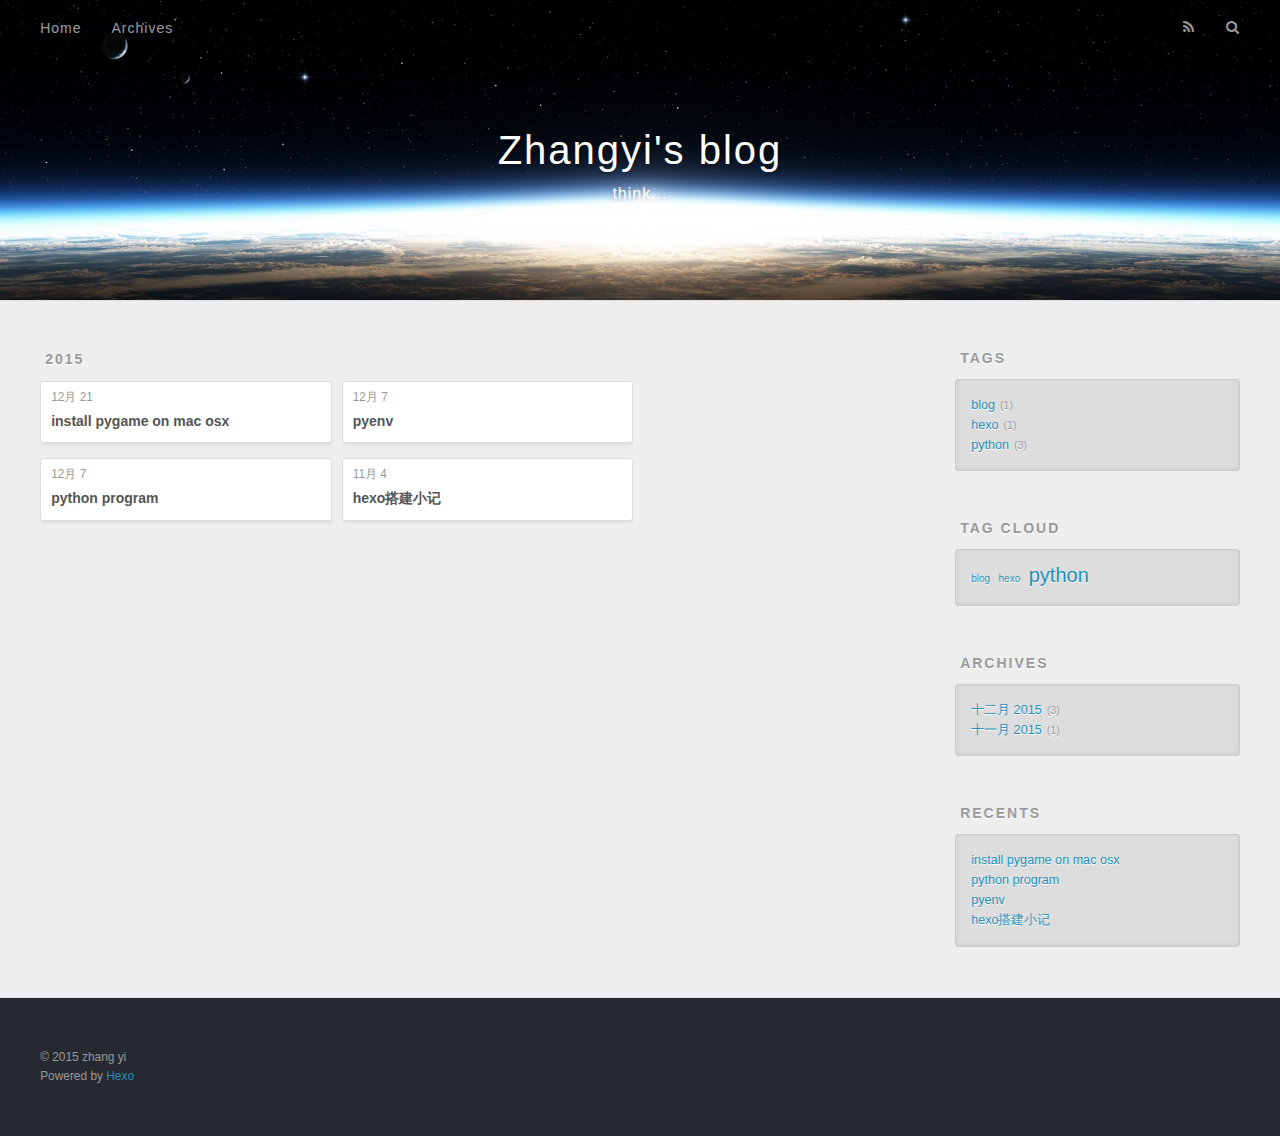
==== commit e6016048: "Site updated: 2015-12-21 21:01:17" ====
--- a/archives/index.html
+++ b/archives/index.html
@@ -1,3 +1,261 @@
-<!DOCTYPE html><html lang="zh-CN"><head><meta http-equiv="content-type" content="text/html; charset=utf-8"/><meta content="width=device-width, initial-scale=1.0, maximum-scale=1.0, user-scalable=0" name="viewport"/><meta content="yes" name="apple-mobile-web-app-capable"/><meta content="black-translucent" name="apple-mobile-web-app-status-bar-style"/><meta content="telephone=no" name="format-detection"/><meta name="description"/><title>归档 | Zhangyi's blog</title><link rel="stylesheet" type="text/css" href="/css/normalize.css"/><link rel="stylesheet" type="text/css" href="/css/pure-min.css"/><link rel="stylesheet" type="text/css" href="/css/grids-responsive-min.css"/><link rel="stylesheet" type="text/css" href="/css/style.css"/><link rel="Shortcut Icon" type="image/x-icon" href="/favicon.ico"/><link rel="apple-touch-icon" href="/apple-touch-icon.png"/><link rel="apple-touch-icon-precomposed" href="/apple-touch-icon.png"/><link rel="alternate" type="application/atom+xml" href="/atom.xml"/></head><body><div class="body_container"><div id="header"><div class="site-name"><h1 class="hidden">Zhangyi's blog</h1><a id="logo" href="/">Zhangyi's blog</a><p class="description">think...</p></div><div id="nav-menu"><a href="/"><i class="icon-home"> 首页</i></a><a href="/archives/" class="current"><i class="icon-archive"> 归档</i></a><a href="/about/"><i class="icon-about"> 关于</i></a><a href="/atom.xml"><i class="icon-rss"> 订阅</i></a></div></div><div id="layout" class="pure-g"><div class="pure-u-1 pure-u-md-3-4"><div class="content_container"><div class="post"><div class="post-archive"><!--Use lodash to classify posts. See https://lodash.com/docs#groupBy--><h2>2015</h2><ul class="listing"><li><span class="date">2015/12/21</span><a href="/2015/12/21/install-pygame/" title="install pygame on mac osx">install pygame on mac osx</a></li><li><span class="date">2015/12/07</span><a href="/2015/12/07/python/" title="python program">python program</a></li><li><span class="date">2015/12/07</span><a href="/2015/12/07/pyenv/" title="pyenv">pyenv</a></li><li><span class="date">2015/11/04</span><a href="/2015/11/04/hexo/" title="hexo搭建小记">hexo搭建小记</a></li></ul></div></div></div></div><div class="pure-u-1-4"><div id="sidebar"><div class="widget"><form action="//www.google.com/search" method="get" accept-charset="utf-8" target="_blank" class="search-form"><input type="text" name="q" maxlength="20" placeholder="Search" class="search-form-input"/><input type="hidden" name="sitesearch" value="zhangyi2099.github.io"/></form></div><div class="widget"><div class="widget-title">分类</div></div><div class="widget"><div class="widget-title">标签</div><div class="tagcloud"><a href="/tags/hexo/" style="font-size: 15px;">hexo</a> <a href="/tags/blog/" style="font-size: 15px;">blog</a> <a href="/tags/python/" style="font-size: 15px;">python</a></div></div><div class="widget"><div class="widget-title">最新文章</div><ul class="post-list"><li class="post-list-item"><a class="post-list-link" href="/2015/12/21/install-pygame/">install pygame on mac osx</a></li><li class="post-list-item"><a class="post-list-link" href="/2015/12/07/python/">python program</a></li><li class="post-list-item"><a class="post-list-link" href="/2015/12/07/pyenv/">pyenv</a></li><li class="post-list-item"><a class="post-list-link" href="/2015/11/04/hexo/">hexo搭建小记</a></li></ul></div><div class="widget"><div class="widget-title">最近评论</div><script type="text/javascript" src="//zhangyi2099b## Your disqus_shortname, e.g. haomwei.disqus.com/recent_comments_widget.js?num_items=5&amp;hide_avatars=1&amp;avatar_size=32&amp;excerpt_length=20&amp;hide_mods=1"></script></div><div class="widget"><div class="widget-title">友情链接</div></div></div></div></div><div id="footer">© <a href="/" rel="nofollow">Zhangyi's blog.</a> Powered by<a rel="nofollow" target="_blank" href="https://hexo.io"> Hexo.</a><a rel="nofollow" target="_blank" href="https://github.com/tufu9441/maupassant-hexo"> Theme</a> by<a rel="nofollow" target="_blank" href="https://github.com/pagecho"> Cho.</a></div><a id="rocket" href="#top" class="show"></a><script src="/js/jquery.min.js" type="text/javascript"></script>
-<script src="/js/totop.js" type="text/javascript"></script><script src="/js/fancybox.pack.js" type="text/javascript"></script>
-<script src="/js/jquery.fancybox.js" type="text/javascript"></script><link rel="stylesheet" href="/css/jquery.fancybox.css" type="text/css"></div></body></html>+<!DOCTYPE html>
+<html>
+<head>
+  <meta charset="utf-8">
+  
+  <title>Archives | Zhangyi&#39;s blog</title>
+  <meta name="viewport" content="width=device-width, initial-scale=1, maximum-scale=1">
+  <meta name="description">
+<meta property="og:type" content="website">
+<meta property="og:title" content="Zhangyi's blog">
+<meta property="og:url" content="zhangyi2099.github.io/archives/index.html">
+<meta property="og:site_name" content="Zhangyi's blog">
+<meta property="og:description">
+<meta name="twitter:card" content="summary">
+<meta name="twitter:title" content="Zhangyi's blog">
+<meta name="twitter:description">
+  
+    <link rel="alternative" href="/atom.xml" title="Zhangyi&#39;s blog" type="application/atom+xml">
+  
+  
+    <link rel="icon" href="/favicon.png">
+  
+  <link href="//fonts.googleapis.com/css?family=Source+Code+Pro" rel="stylesheet" type="text/css">
+  <link rel="stylesheet" href="/css/style.css" type="text/css">
+  
+
+</head>
+<body>
+  <div id="container">
+    <div id="wrap">
+      <header id="header">
+  <div id="banner"></div>
+  <div id="header-outer" class="outer">
+    <div id="header-title" class="inner">
+      <h1 id="logo-wrap">
+        <a href="/" id="logo">Zhangyi&#39;s blog</a>
+      </h1>
+      
+        <h2 id="subtitle-wrap">
+          <a href="/" id="subtitle">think...</a>
+        </h2>
+      
+    </div>
+    <div id="header-inner" class="inner">
+      <nav id="main-nav">
+        <a id="main-nav-toggle" class="nav-icon"></a>
+        
+          <a class="main-nav-link" href="/">Home</a>
+        
+          <a class="main-nav-link" href="/archives">Archives</a>
+        
+      </nav>
+      <nav id="sub-nav">
+        
+          <a id="nav-rss-link" class="nav-icon" href="/atom.xml" title="RSS Feed"></a>
+        
+        <a id="nav-search-btn" class="nav-icon" title="Search"></a>
+      </nav>
+      <div id="search-form-wrap">
+        <form action="//google.com/search" method="get" accept-charset="UTF-8" class="search-form"><input type="search" name="q" results="0" class="search-form-input" placeholder="Search"><button type="submit" class="search-form-submit">&#xF002;</button><input type="hidden" name="sitesearch" value="zhangyi2099.github.io"></form>
+      </div>
+    </div>
+  </div>
+</header>
+      <div class="outer">
+        <section id="main">
+  
+  
+    
+    
+      
+      
+      <section class="archives-wrap">
+        <div class="archive-year-wrap">
+          <a href="/archives/2015" class="archive-year">2015</a>
+        </div>
+        <div class="archives">
+    
+    <article class="archive-article archive-type-post">
+  <div class="archive-article-inner">
+    <header class="archive-article-header">
+      <a href="/2015/12/21/install-pygame/" class="archive-article-date">
+  <time datetime="2015-12-21T04:10:48.000Z" itemprop="datePublished">12月 21</time>
+</a>
+      
+  
+    <h1 itemprop="name">
+      <a class="archive-article-title" href="/2015/12/21/install-pygame/">install pygame on mac osx</a>
+    </h1>
+  
+
+    </header>
+  </div>
+</article>
+  
+    
+    
+    <article class="archive-article archive-type-post">
+  <div class="archive-article-inner">
+    <header class="archive-article-header">
+      <a href="/2015/12/07/python/" class="archive-article-date">
+  <time datetime="2015-12-07T04:33:39.000Z" itemprop="datePublished">12月 7</time>
+</a>
+      
+  
+    <h1 itemprop="name">
+      <a class="archive-article-title" href="/2015/12/07/python/">python program</a>
+    </h1>
+  
+
+    </header>
+  </div>
+</article>
+  
+    
+    
+    <article class="archive-article archive-type-post">
+  <div class="archive-article-inner">
+    <header class="archive-article-header">
+      <a href="/2015/12/07/pyenv/" class="archive-article-date">
+  <time datetime="2015-12-07T04:02:28.000Z" itemprop="datePublished">12月 7</time>
+</a>
+      
+  
+    <h1 itemprop="name">
+      <a class="archive-article-title" href="/2015/12/07/pyenv/">pyenv</a>
+    </h1>
+  
+
+    </header>
+  </div>
+</article>
+  
+    
+    
+    <article class="archive-article archive-type-post">
+  <div class="archive-article-inner">
+    <header class="archive-article-header">
+      <a href="/2015/11/04/hexo/" class="archive-article-date">
+  <time datetime="2015-11-04T12:51:06.000Z" itemprop="datePublished">11月 4</time>
+</a>
+      
+  
+    <h1 itemprop="name">
+      <a class="archive-article-title" href="/2015/11/04/hexo/">hexo搭建小记</a>
+    </h1>
+  
+
+    </header>
+  </div>
+</article>
+  
+  
+    </div></section>
+  
+</section>
+        
+          <aside id="sidebar">
+  
+    
+  
+    
+  <div class="widget-wrap">
+    <h3 class="widget-title">Tags</h3>
+    <div class="widget">
+      <ul class="tag-list"><li class="tag-list-item"><a class="tag-list-link" href="/tags/blog/">blog</a><span class="tag-list-count">1</span></li><li class="tag-list-item"><a class="tag-list-link" href="/tags/hexo/">hexo</a><span class="tag-list-count">1</span></li><li class="tag-list-item"><a class="tag-list-link" href="/tags/python/">python</a><span class="tag-list-count">3</span></li></ul>
+    </div>
+  </div>
+
+  
+    
+  <div class="widget-wrap">
+    <h3 class="widget-title">Tag Cloud</h3>
+    <div class="widget tagcloud">
+      <a href="/tags/blog/" style="font-size: 10px;">blog</a> <a href="/tags/hexo/" style="font-size: 10px;">hexo</a> <a href="/tags/python/" style="font-size: 20px;">python</a>
+    </div>
+  </div>
+
+  
+    
+  <div class="widget-wrap">
+    <h3 class="widget-title">Archives</h3>
+    <div class="widget">
+      <ul class="archive-list"><li class="archive-list-item"><a class="archive-list-link" href="/archives/2015/12/">十二月 2015</a><span class="archive-list-count">3</span></li><li class="archive-list-item"><a class="archive-list-link" href="/archives/2015/11/">十一月 2015</a><span class="archive-list-count">1</span></li></ul>
+    </div>
+  </div>
+
+  
+    
+  <div class="widget-wrap">
+    <h3 class="widget-title">Recents</h3>
+    <div class="widget">
+      <ul>
+        
+          <li>
+            <a href="/2015/12/21/install-pygame/">install pygame on mac osx</a>
+          </li>
+        
+          <li>
+            <a href="/2015/12/07/python/">python program</a>
+          </li>
+        
+          <li>
+            <a href="/2015/12/07/pyenv/">pyenv</a>
+          </li>
+        
+          <li>
+            <a href="/2015/11/04/hexo/">hexo搭建小记</a>
+          </li>
+        
+      </ul>
+    </div>
+  </div>
+
+  
+</aside>
+        
+      </div>
+      <footer id="footer">
+  
+  <div class="outer">
+    <div id="footer-info" class="inner">
+      &copy; 2015 zhang yi<br>
+      Powered by <a href="http://hexo.io/" target="_blank">Hexo</a>
+    </div>
+  </div>
+</footer>
+    </div>
+    <nav id="mobile-nav">
+  
+    <a href="/" class="mobile-nav-link">Home</a>
+  
+    <a href="/archives" class="mobile-nav-link">Archives</a>
+  
+</nav>
+    
+<script>
+  var disqus_shortname = 'zhangyi2099b';
+  
+  (function(){
+    var dsq = document.createElement('script');
+    dsq.type = 'text/javascript';
+    dsq.async = true;
+    dsq.src = '//' + disqus_shortname + '.disqus.com/count.js';
+    (document.getElementsByTagName('head')[0] || document.getElementsByTagName('body')[0]).appendChild(dsq);
+  })();
+</script>
+
+
+<script src="//ajax.googleapis.com/ajax/libs/jquery/2.0.3/jquery.min.js"></script>
+
+
+  <link rel="stylesheet" href="/fancybox/jquery.fancybox.css" type="text/css">
+  <script src="/fancybox/jquery.fancybox.pack.js" type="text/javascript"></script>
+
+
+<script src="/js/script.js" type="text/javascript"></script>
+
+  </div>
+</body>
+</html>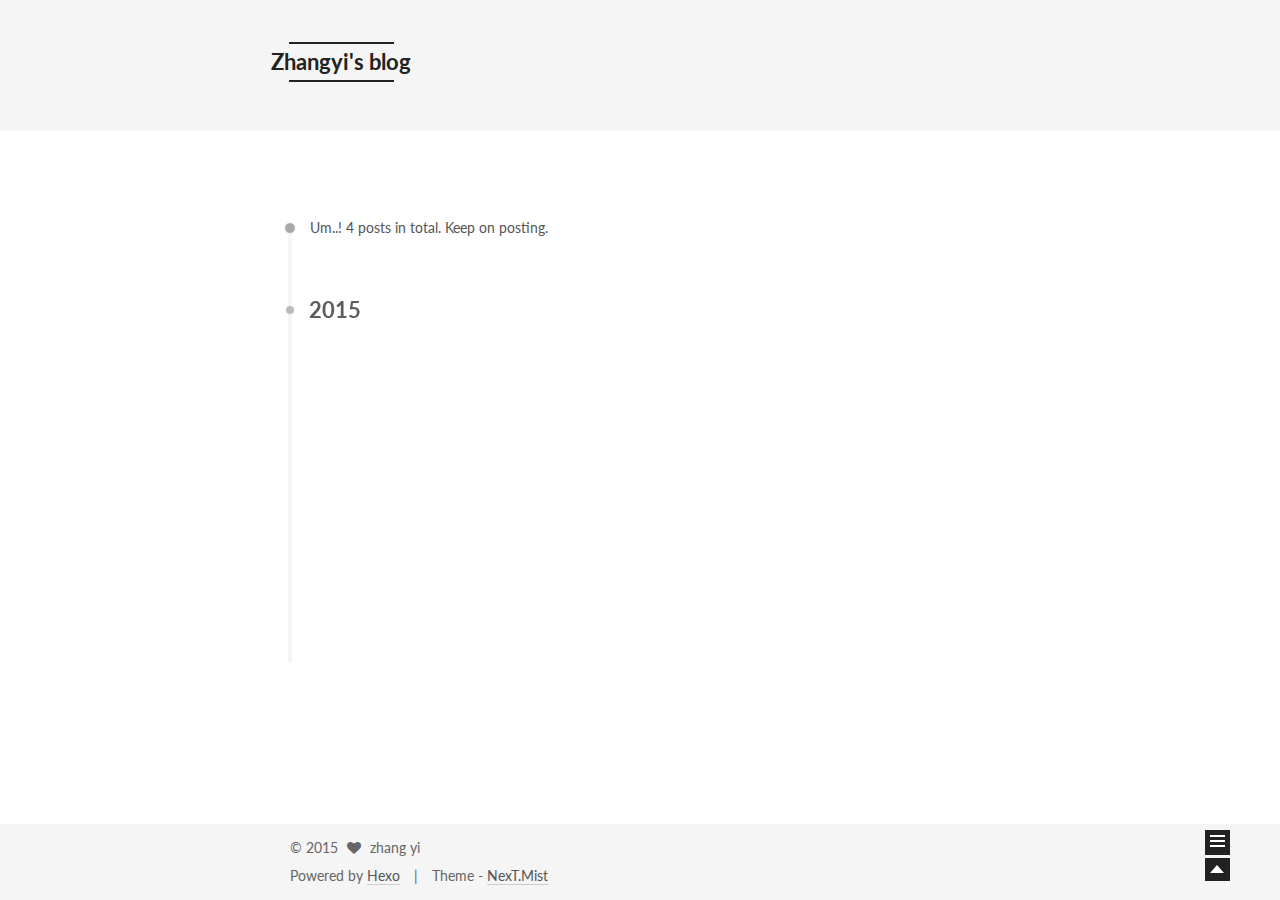
==== commit 8590e389: "Site updated: 2015-12-22 20:57:04" ====
--- a/archives/index.html
+++ b/archives/index.html
@@ -1,11 +1,57 @@
-<!DOCTYPE html>
-<html>
+<!doctype html>
+<html class="theme-next   use-motion ">
 <head>
-  <meta charset="utf-8">
-  
-  <title>Archives | Zhangyi&#39;s blog</title>
-  <meta name="viewport" content="width=device-width, initial-scale=1, maximum-scale=1">
-  <meta name="description">
+  <meta charset="UTF-8"/>
+<meta http-equiv="X-UA-Compatible" content="IE=edge,chrome=1" />
+<meta name="viewport" content="width=device-width, initial-scale=1, maximum-scale=1"/>
+
+
+
+<meta http-equiv="Cache-Control" content="no-transform" />
+<meta http-equiv="Cache-Control" content="no-siteapp" />
+
+
+
+
+
+
+
+
+
+
+
+
+  <link href="/vendors/fancybox/source/jquery.fancybox.css?v=2.1.5" rel="stylesheet" type="text/css"/>
+
+
+
+
+  <link href="//fonts.googleapis.com/css?family=Lato:300,400,700,400italic&subset=latin,latin-ext" rel="stylesheet" type="text/css">
+
+
+
+<link href="/vendors/font-awesome/css/font-awesome.min.css?v=4.4.0" rel="stylesheet" type="text/css" />
+
+<link href="/css/main.css?v=0.4.5.2" rel="stylesheet" type="text/css" />
+
+
+  <meta name="keywords" content="python, mac" />
+
+
+
+
+
+
+
+
+  <link rel="shortcut icon" type="image/x-icon" href="/favicon.ico?v=0.4.5.2" />
+
+
+
+
+
+
+<meta name="description">
 <meta property="og:type" content="website">
 <meta property="og:title" content="Zhangyi's blog">
 <meta property="og:url" content="zhangyi2099.github.io/archives/index.html">
@@ -14,248 +60,470 @@
 <meta name="twitter:card" content="summary">
 <meta name="twitter:title" content="Zhangyi's blog">
 <meta name="twitter:description">
-  
-    <link rel="alternative" href="/atom.xml" title="Zhangyi&#39;s blog" type="application/atom+xml">
-  
-  
-    <link rel="icon" href="/favicon.png">
-  
-  <link href="//fonts.googleapis.com/css?family=Source+Code+Pro" rel="stylesheet" type="text/css">
-  <link rel="stylesheet" href="/css/style.css" type="text/css">
-  
-
+
+
+
+<script type="text/javascript" id="hexo.configuration">
+  var CONFIG = {
+    scheme: 'Mist',
+    sidebar: 'post',
+    motion: true
+  };
+</script>
+
+  <title> Archive | Zhangyi's blog </title>
 </head>
-<body>
-  <div id="container">
-    <div id="wrap">
-      <header id="header">
-  <div id="banner"></div>
-  <div id="header-outer" class="outer">
-    <div id="header-title" class="inner">
-      <h1 id="logo-wrap">
-        <a href="/" id="logo">Zhangyi&#39;s blog</a>
+
+<body itemscope itemtype="http://schema.org/WebPage" lang="en">
+
+  <!--[if lte IE 8]>
+  <div style=' clear: both; height: 59px; padding:0 0 0 15px; position: relative;margin:0 auto;'>
+    <a href="http://windows.microsoft.com/en-US/internet-explorer/products/ie/home?ocid=ie6_countdown_bannercode">
+      <img src="http://7u2nvr.com1.z0.glb.clouddn.com/picouterie.jpg" border="0" height="42" width="820"
+           alt="You are using an outdated browser. For a faster, safer browsing experience, upgrade for free today or use other browser ,like chrome firefox safari."
+           style='margin-left:auto;margin-right:auto;display: block;'/>
+    </a>
+  </div>
+<![endif]-->
+  
+
+
+
+
+
+
+  <div class="container one-column  page-archive ">
+    <div class="headband"></div>
+
+    <header id="header" class="header" itemscope itemtype="http://schema.org/WPHeader">
+      <div class="header-inner"><div class="site-meta ">
+  
+
+  <div class="custom-logo-site-title">
+    <a href="/"  class="brand" rel="start">
+      <span class="logo-line-before"><i></i></span>
+      <span class="site-title">Zhangyi's blog</span>
+      <span class="logo-line-after"><i></i></span>
+    </a>
+  </div>
+  <p class="site-subtitle">think...</p>
+</div>
+
+<div class="site-nav-toggle">
+  <button>
+    <span class="btn-bar"></span>
+    <span class="btn-bar"></span>
+    <span class="btn-bar"></span>
+  </button>
+</div>
+
+<nav class="site-nav">
+  
+
+  
+    <ul id="menu" class="menu ">
+      
+        
+        <li class="menu-item menu-item-home">
+          <a href="/" rel="section">
+            
+              <i class="menu-item-icon fa fa-home fa-fw"></i> <br />
+            
+            Home
+          </a>
+        </li>
+      
+        
+        <li class="menu-item menu-item-archives">
+          <a href="/archives" rel="section">
+            
+              <i class="menu-item-icon fa fa-archive fa-fw"></i> <br />
+            
+            Archives
+          </a>
+        </li>
+      
+        
+        <li class="menu-item menu-item-tags">
+          <a href="/tags" rel="section">
+            
+              <i class="menu-item-icon fa fa-tags fa-fw"></i> <br />
+            
+            Tags
+          </a>
+        </li>
+      
+
+      
+      
+    </ul>
+  
+
+  
+</nav>
+
+ </div>
+    </header>
+
+    <main id="main" class="main">
+      <div class="main-inner">
+        <div id="content" class="content">
+          
+
+  <section id="posts" class="posts-collapse">
+    <span class="archive-move-on"></span>
+
+    <span class="archive-page-counter">
+      
+      
+      
+        
+      
+      Um..! 4 posts in total. Keep on posting.
+    </span>
+
+    
+
+      
+      
+      
+
+      
+        
+        <div class="collection-title">
+          <h2 class="archive-year motion-element" id="archive-year-2015">2015</h2>
+        </div>
+      
+      
+
+      
+
+  <article class="post post-type-normal" itemscope itemtype="http://schema.org/Article">
+    <header class="post-header">
+
+      <h1 class="post-title">
+        
+            <a class="post-title-link" href="/2015/12/21/install-pygame/" itemprop="url">
+              
+                <span itemprop="name">install pygame on mac osx</span>
+              
+            </a>
+        
       </h1>
-      
-        <h2 id="subtitle-wrap">
-          <a href="/" id="subtitle">think...</a>
-        </h2>
-      
-    </div>
-    <div id="header-inner" class="inner">
-      <nav id="main-nav">
-        <a id="main-nav-toggle" class="nav-icon"></a>
-        
-          <a class="main-nav-link" href="/">Home</a>
-        
-          <a class="main-nav-link" href="/archives">Archives</a>
-        
-      </nav>
-      <nav id="sub-nav">
-        
-          <a id="nav-rss-link" class="nav-icon" href="/atom.xml" title="RSS Feed"></a>
-        
-        <a id="nav-search-btn" class="nav-icon" title="Search"></a>
-      </nav>
-      <div id="search-form-wrap">
-        <form action="//google.com/search" method="get" accept-charset="UTF-8" class="search-form"><input type="search" name="q" results="0" class="search-form-input" placeholder="Search"><button type="submit" class="search-form-submit">&#xF002;</button><input type="hidden" name="sitesearch" value="zhangyi2099.github.io"></form>
+
+      <div class="post-meta">
+        <time class="post-time" itemprop="dateCreated"
+              datetime="2015-12-21T12:10:48+08:00"
+              content="2015-12-21" >
+          12-21
+        </time>
       </div>
+
+    </header>
+  </article>
+
+
+
+    
+
+      
+      
+      
+
+      
+      
+
+      
+
+  <article class="post post-type-normal" itemscope itemtype="http://schema.org/Article">
+    <header class="post-header">
+
+      <h1 class="post-title">
+        
+            <a class="post-title-link" href="/2015/12/07/python/" itemprop="url">
+              
+                <span itemprop="name">python program</span>
+              
+            </a>
+        
+      </h1>
+
+      <div class="post-meta">
+        <time class="post-time" itemprop="dateCreated"
+              datetime="2015-12-07T12:33:39+08:00"
+              content="2015-12-07" >
+          12-07
+        </time>
+      </div>
+
+    </header>
+  </article>
+
+
+
+    
+
+      
+      
+      
+
+      
+      
+
+      
+
+  <article class="post post-type-normal" itemscope itemtype="http://schema.org/Article">
+    <header class="post-header">
+
+      <h1 class="post-title">
+        
+            <a class="post-title-link" href="/2015/12/07/pyenv/" itemprop="url">
+              
+                <span itemprop="name">pyenv</span>
+              
+            </a>
+        
+      </h1>
+
+      <div class="post-meta">
+        <time class="post-time" itemprop="dateCreated"
+              datetime="2015-12-07T12:02:28+08:00"
+              content="2015-12-07" >
+          12-07
+        </time>
+      </div>
+
+    </header>
+  </article>
+
+
+
+    
+
+      
+      
+      
+
+      
+      
+
+      
+
+  <article class="post post-type-normal" itemscope itemtype="http://schema.org/Article">
+    <header class="post-header">
+
+      <h1 class="post-title">
+        
+            <a class="post-title-link" href="/2015/11/04/hexo/" itemprop="url">
+              
+                <span itemprop="name">hexo搭建小记</span>
+              
+            </a>
+        
+      </h1>
+
+      <div class="post-meta">
+        <time class="post-time" itemprop="dateCreated"
+              datetime="2015-11-04T20:51:06+08:00"
+              content="2015-11-04" >
+          11-04
+        </time>
+      </div>
+
+    </header>
+  </article>
+
+
+
+    
+
+  </section>
+
+  
+
+
+
+        </div>
+
+        
+
+
+        
+
+      </div>
+
+      
+        
+  
+  <div class="sidebar-toggle">
+    <div class="sidebar-toggle-line-wrap">
+      <span class="sidebar-toggle-line sidebar-toggle-line-first"></span>
+      <span class="sidebar-toggle-line sidebar-toggle-line-middle"></span>
+      <span class="sidebar-toggle-line sidebar-toggle-line-last"></span>
     </div>
   </div>
-</header>
-      <div class="outer">
-        <section id="main">
-  
-  
-    
-    
-      
-      
-      <section class="archives-wrap">
-        <div class="archive-year-wrap">
-          <a href="/archives/2015" class="archive-year">2015</a>
+
+  <aside id="sidebar" class="sidebar">
+    <div class="sidebar-inner">
+
+      
+
+      
+
+      <section class="site-overview sidebar-panel  sidebar-panel-active ">
+        <div class="site-author motion-element" itemprop="author" itemscope itemtype="http://schema.org/Person">
+          <img class="site-author-image" src="/images/default_avatar.jpg" alt="zhang yi" itemprop="image"/>
+          <p class="site-author-name" itemprop="name">zhang yi</p>
         </div>
-        <div class="archives">
-    
-    <article class="archive-article archive-type-post">
-  <div class="archive-article-inner">
-    <header class="archive-article-header">
-      <a href="/2015/12/21/install-pygame/" class="archive-article-date">
-  <time datetime="2015-12-21T04:10:48.000Z" itemprop="datePublished">12月 21</time>
-</a>
-      
-  
-    <h1 itemprop="name">
-      <a class="archive-article-title" href="/2015/12/21/install-pygame/">install pygame on mac osx</a>
-    </h1>
-  
-
-    </header>
+        <p class="site-description motion-element" itemprop="description"></p>
+        <nav class="site-state motion-element">
+          <div class="site-state-item site-state-posts">
+            <a href="/archives">
+              <span class="site-state-item-count">4</span>
+              <span class="site-state-item-name">posts</span>
+            </a>
+          </div>
+
+          <div class="site-state-item site-state-categories">
+            
+              <span class="site-state-item-count">0</span>
+              <span class="site-state-item-name">categories</span>
+              
+          </div>
+
+          <div class="site-state-item site-state-tags">
+            <a href="/tags">
+              <span class="site-state-item-count">3</span>
+              <span class="site-state-item-name">tags</span>
+              </a>
+          </div>
+
+        </nav>
+
+        
+
+        <div class="links-of-author motion-element">
+          
+        </div>
+
+        
+        
+
+        <div class="links-of-author motion-element">
+          
+        </div>
+
+      </section>
+
+      
+
+    </div>
+  </aside>
+
+
+      
+    </main>
+
+    <footer id="footer" class="footer">
+      <div class="footer-inner">
+        <div class="copyright" >
+  
+  &copy; 
+  <span itemprop="copyrightYear">2015</span>
+  <span class="with-love">
+    <i class="icon-next-heart fa fa-heart"></i>
+  </span>
+  <span class="author" itemprop="copyrightHolder">zhang yi</span>
+</div>
+
+<div class="powered-by">
+  Powered by <a class="theme-link" href="http://hexo.io">Hexo</a>
+</div>
+
+<div class="theme-info">
+  Theme -
+  <a class="theme-link" href="https://github.com/iissnan/hexo-theme-next">
+    NexT.Mist
+  </a>
+</div>
+
+
+
+      </div>
+    </footer>
+
+    <div class="back-to-top"></div>
   </div>
-</article>
-  
-    
-    
-    <article class="archive-article archive-type-post">
-  <div class="archive-article-inner">
-    <header class="archive-article-header">
-      <a href="/2015/12/07/python/" class="archive-article-date">
-  <time datetime="2015-12-07T04:33:39.000Z" itemprop="datePublished">12月 7</time>
-</a>
-      
-  
-    <h1 itemprop="name">
-      <a class="archive-article-title" href="/2015/12/07/python/">python program</a>
-    </h1>
-  
-
-    </header>
-  </div>
-</article>
-  
-    
-    
-    <article class="archive-article archive-type-post">
-  <div class="archive-article-inner">
-    <header class="archive-article-header">
-      <a href="/2015/12/07/pyenv/" class="archive-article-date">
-  <time datetime="2015-12-07T04:02:28.000Z" itemprop="datePublished">12月 7</time>
-</a>
-      
-  
-    <h1 itemprop="name">
-      <a class="archive-article-title" href="/2015/12/07/pyenv/">pyenv</a>
-    </h1>
-  
-
-    </header>
-  </div>
-</article>
-  
-    
-    
-    <article class="archive-article archive-type-post">
-  <div class="archive-article-inner">
-    <header class="archive-article-header">
-      <a href="/2015/11/04/hexo/" class="archive-article-date">
-  <time datetime="2015-11-04T12:51:06.000Z" itemprop="datePublished">11月 4</time>
-</a>
-      
-  
-    <h1 itemprop="name">
-      <a class="archive-article-title" href="/2015/11/04/hexo/">hexo搭建小记</a>
-    </h1>
-  
-
-    </header>
-  </div>
-</article>
-  
-  
-    </div></section>
-  
-</section>
-        
-          <aside id="sidebar">
-  
-    
-  
-    
-  <div class="widget-wrap">
-    <h3 class="widget-title">Tags</h3>
-    <div class="widget">
-      <ul class="tag-list"><li class="tag-list-item"><a class="tag-list-link" href="/tags/blog/">blog</a><span class="tag-list-count">1</span></li><li class="tag-list-item"><a class="tag-list-link" href="/tags/hexo/">hexo</a><span class="tag-list-count">1</span></li><li class="tag-list-item"><a class="tag-list-link" href="/tags/python/">python</a><span class="tag-list-count">3</span></li></ul>
-    </div>
-  </div>
-
-  
-    
-  <div class="widget-wrap">
-    <h3 class="widget-title">Tag Cloud</h3>
-    <div class="widget tagcloud">
-      <a href="/tags/blog/" style="font-size: 10px;">blog</a> <a href="/tags/hexo/" style="font-size: 10px;">hexo</a> <a href="/tags/python/" style="font-size: 20px;">python</a>
-    </div>
-  </div>
-
-  
-    
-  <div class="widget-wrap">
-    <h3 class="widget-title">Archives</h3>
-    <div class="widget">
-      <ul class="archive-list"><li class="archive-list-item"><a class="archive-list-link" href="/archives/2015/12/">十二月 2015</a><span class="archive-list-count">3</span></li><li class="archive-list-item"><a class="archive-list-link" href="/archives/2015/11/">十一月 2015</a><span class="archive-list-count">1</span></li></ul>
-    </div>
-  </div>
-
-  
-    
-  <div class="widget-wrap">
-    <h3 class="widget-title">Recents</h3>
-    <div class="widget">
-      <ul>
-        
-          <li>
-            <a href="/2015/12/21/install-pygame/">install pygame on mac osx</a>
-          </li>
-        
-          <li>
-            <a href="/2015/12/07/python/">python program</a>
-          </li>
-        
-          <li>
-            <a href="/2015/12/07/pyenv/">pyenv</a>
-          </li>
-        
-          <li>
-            <a href="/2015/11/04/hexo/">hexo搭建小记</a>
-          </li>
-        
-      </ul>
-    </div>
-  </div>
-
-  
-</aside>
-        
-      </div>
-      <footer id="footer">
-  
-  <div class="outer">
-    <div id="footer-info" class="inner">
-      &copy; 2015 zhang yi<br>
-      Powered by <a href="http://hexo.io/" target="_blank">Hexo</a>
-    </div>
-  </div>
-</footer>
-    </div>
-    <nav id="mobile-nav">
-  
-    <a href="/" class="mobile-nav-link">Home</a>
-  
-    <a href="/archives" class="mobile-nav-link">Archives</a>
-  
-</nav>
-    
-<script>
-  var disqus_shortname = 'zhangyi2099b';
-  
-  (function(){
-    var dsq = document.createElement('script');
-    dsq.type = 'text/javascript';
-    dsq.async = true;
-    dsq.src = '//' + disqus_shortname + '.disqus.com/count.js';
-    (document.getElementsByTagName('head')[0] || document.getElementsByTagName('body')[0]).appendChild(dsq);
-  })();
-</script>
-
-
-<script src="//ajax.googleapis.com/ajax/libs/jquery/2.0.3/jquery.min.js"></script>
-
-
-  <link rel="stylesheet" href="/fancybox/jquery.fancybox.css" type="text/css">
-  <script src="/fancybox/jquery.fancybox.pack.js" type="text/javascript"></script>
-
-
-<script src="/js/script.js" type="text/javascript"></script>
-
-  </div>
+
+  <script type="text/javascript" src="/vendors/jquery/index.js?v=2.1.3"></script>
+
+  
+  
+  
+    <script type="text/javascript">
+      postMotionOptions = {stagger: 100, drag: true};
+    </script>
+  
+
+
+  
+    
+    
+
+  
+
+    <script type="text/javascript">
+      var disqus_shortname = 'zhangyisthinking';
+      var disqus_identifier = 'archives/index.html';
+      var disqus_title = '';
+      var disqus_url = '';
+
+      function run_disqus_script(disqus_script){
+        var dsq = document.createElement('script');
+        dsq.type = 'text/javascript';
+        dsq.async = true;
+        dsq.src = '//' + disqus_shortname + '.disqus.com/' + disqus_script;
+        (document.getElementsByTagName('head')[0] || document.getElementsByTagName('body')[0]).appendChild(dsq);
+      }
+
+      run_disqus_script('count.js');
+      
+    </script>
+  
+
+
+  
+
+  
+  <script type="text/javascript" src="/vendors/fancybox/source/jquery.fancybox.pack.js"></script>
+  <script type="text/javascript" src="/js/fancy-box.js?v=0.4.5.2"></script>
+
+
+  <script type="text/javascript" src="/js/helpers.js?v=0.4.5.2"></script>
+  <script type="text/javascript" src="/vendors/velocity/velocity.min.js"></script>
+<script type="text/javascript" src="/vendors/velocity/velocity.ui.min.js"></script>
+
+<script type="text/javascript" src="/js/motion.js?v=0.4.5.2" id="motion.global"></script>
+
+
+  <script type="text/javascript" src="/vendors/fastclick/lib/fastclick.min.js?v=1.0.6"></script>
+  <script type="text/javascript" src="/vendors/jquery_lazyload/jquery.lazyload.js?v=1.9.7"></script>
+
+  
+  
+    <script type="text/javascript" id="motion.page.archive">
+      $('.archive-year').velocity('transition.slideLeftIn');
+    </script>
+  
+
+
+  <script type="text/javascript" src="/js/bootstrap.js"></script>
+
+  
+  
+
+  
+  
+
 </body>
-</html>+</html>
--- a/css/main.css
+++ b/css/main.css
@@ -0,0 +1,2271 @@
+/* normalize.css v3.0.2 | MIT License | git.io/normalize */
+html {
+  font-family: sans-serif; /* 1 */
+  -ms-text-size-adjust: 100%; /* 2 */
+  -webkit-text-size-adjust: 100%; /* 2 */
+}
+body {
+  margin: 0;
+}
+article,
+aside,
+details,
+figcaption,
+figure,
+footer,
+header,
+hgroup,
+main,
+menu,
+nav,
+section,
+summary {
+  display: block;
+}
+audio,
+canvas,
+progress,
+video {
+  display: inline-block; /* 1 */
+  vertical-align: baseline; /* 2 */
+}
+audio:not([controls]) {
+  display: none;
+  height: 0;
+}
+[hidden],
+template {
+  display: none;
+}
+a {
+  background-color: transparent;
+}
+a:active,
+a:hover {
+  outline: 0;
+}
+abbr[title] {
+  border-bottom: 1px dotted;
+}
+b,
+strong {
+  font-weight: bold;
+}
+dfn {
+  font-style: italic;
+}
+h1 {
+  font-size: 2em;
+  margin: 0.67em 0;
+}
+mark {
+  background: #ff0;
+  color: #000;
+}
+small {
+  font-size: 80%;
+}
+sub,
+sup {
+  font-size: 75%;
+  line-height: 0;
+  position: relative;
+  vertical-align: baseline;
+}
+sup {
+  top: -0.5em;
+}
+sub {
+  bottom: -0.25em;
+}
+img {
+  border: 0;
+}
+svg:not(:root) {
+  overflow: hidden;
+}
+figure {
+  margin: 1em 40px;
+}
+hr {
+  -moz-box-sizing: content-box;
+  box-sizing: content-box;
+  height: 0;
+}
+pre {
+  overflow: auto;
+}
+code,
+kbd,
+pre,
+samp {
+  font-family: monospace, monospace;
+  font-size: 1em;
+}
+button,
+input,
+optgroup,
+select,
+textarea {
+  color: inherit; /* 1 */
+  font: inherit; /* 2 */
+  margin: 0; /* 3 */
+}
+button {
+  overflow: visible;
+}
+button,
+select {
+  text-transform: none;
+}
+button,
+html input[type="button"],
+input[type="reset"],
+input[type="submit"] {
+  -webkit-appearance: button; /* 2 */
+  cursor: pointer; /* 3 */
+}
+button[disabled],
+html input[disabled] {
+  cursor: default;
+}
+button::-moz-focus-inner,
+input::-moz-focus-inner {
+  border: 0;
+  padding: 0;
+}
+input {
+  line-height: normal;
+}
+input[type="checkbox"],
+input[type="radio"] {
+  box-sizing: border-box; /* 1 */
+  padding: 0; /* 2 */
+}
+input[type="number"]::-webkit-inner-spin-button,
+input[type="number"]::-webkit-outer-spin-button {
+  height: auto;
+}
+input[type="search"] {
+  -webkit-appearance: textfield; /* 1 */
+  -moz-box-sizing: content-box;
+  -webkit-box-sizing: content-box; /* 2 */
+  box-sizing: content-box;
+}
+input[type="search"]::-webkit-search-cancel-button,
+input[type="search"]::-webkit-search-decoration {
+  -webkit-appearance: none;
+}
+fieldset {
+  border: 1px solid #c0c0c0;
+  margin: 0 2px;
+  padding: 0.35em 0.625em 0.75em;
+}
+legend {
+  border: 0; /* 1 */
+  padding: 0; /* 2 */
+}
+textarea {
+  overflow: auto;
+}
+optgroup {
+  font-weight: bold;
+}
+table {
+  border-collapse: collapse;
+  border-spacing: 0;
+}
+td,
+th {
+  padding: 0;
+}
+::selection {
+  background: #262a30;
+  color: #fff;
+}
+body {
+  position: relative;
+  font-family: Lato, "PingFang SC", "Microsoft YaHei", sans-serif;
+  font-size: 14px;
+  line-height: 2;
+  color: #555;
+  background: #fff;
+}
+@media (max-width: 767px) {
+  body {
+    padding-right: 0 !important;
+  }
+}
+@media (min-width: 768px) and (max-width: 991px) {
+  body {
+    padding-right: 0 !important;
+  }
+}
+@media (min-width: 1600px) {
+  body {
+    font-size: 16px;
+  }
+}
+h1,
+h2,
+h3,
+h4,
+h5,
+h6 {
+  margin: 0;
+  padding: 0;
+  font-weight: bold;
+  line-height: 1;
+  font-family: Lato, "PingFang SC", "Microsoft YaHei", sans-serif;
+}
+h1 {
+  font-size: 24px;
+}
+@media (max-width: 767px) {
+  h1 {
+    font-size: 20px;
+  }
+}
+h2 {
+  font-size: 22px;
+}
+@media (max-width: 767px) {
+  h2 {
+    font-size: 18px;
+  }
+}
+h3 {
+  font-size: 20px;
+}
+@media (max-width: 767px) {
+  h3 {
+    font-size: 16px;
+  }
+}
+h4 {
+  font-size: 18px;
+}
+@media (max-width: 767px) {
+  h4 {
+    font-size: 14px;
+  }
+}
+h5 {
+  font-size: 16px;
+}
+@media (max-width: 767px) {
+  h5 {
+    font-size: 12px;
+  }
+}
+h6 {
+  font-size: 14px;
+}
+@media (max-width: 767px) {
+  h6 {
+    font-size: 10px;
+  }
+}
+p {
+  margin: 0 0 25px 0;
+}
+a {
+  color: #555;
+  text-decoration: none;
+  border-bottom: 1px solid #999;
+}
+a:hover {
+  color: #222;
+  border-bottom-color: #222;
+}
+ul {
+  list-style: none;
+}
+blockquote {
+  margin: 0;
+  padding: 0;
+}
+img {
+  display: block;
+  margin: auto 0;
+  max-width: 100%;
+  height: auto;
+}
+h2,
+h3,
+h4,
+h5,
+h6 {
+  margin: 20px 0 15px;
+}
+ul {
+  list-style: square;
+}
+a {
+  word-wrap: break-word;
+}
+hr {
+  margin: 40px 0;
+  height: 3px;
+  border: none;
+  background-color: #ddd;
+  background-image: repeating-linear-gradient(-45deg, #fff, #fff 4px, transparent 4px, transparent 8px);
+}
+blockquote {
+  padding: 0 15px;
+  color: #666;
+  border-left: 4px solid #ddd;
+}
+blockquote cite::before {
+  content: "-";
+  padding: 0 5px;
+}
+dt {
+  font-weight: 700;
+}
+dd {
+  margin: 0;
+  padding: 0;
+}
+.pullquote {
+  width: 45%;
+}
+.pullquote.left {
+  float: left;
+  margin-left: 5px;
+  margin-right: 10px;
+}
+.pullquote.right {
+  float: right;
+  margin-left: 10px;
+  margin-right: 5px;
+}
+.highlight table,
+.gist table {
+  width: auto;
+}
+.highlight table td,
+.gist table td {
+  border: none;
+}
+.highlight a,
+.gist a {
+  color: #222 !important;
+  text-decoration: none !important;
+}
+.video-container {
+  position: relative;
+  padding-top: 60%;
+  height: 0;
+  overflow: hidden;
+}
+.video-container iframe,
+.video-container object,
+.video-container embed {
+  position: absolute;
+  top: 0;
+  left: 0;
+  width: 100%;
+  height: 100%;
+}
+table {
+  margin: 20px 0;
+  width: 100%;
+  border-collapse: collapse;
+  border-spacing: 0;
+  border: 1px solid #ddd;
+  font-size: 14px;
+}
+table>tbody>tr:nth-of-type(odd) {
+  background-color: #f9f9f9;
+}
+table>tbody>tr:hover {
+  background-color: #f5f5f5;
+}
+caption,
+th,
+td {
+  padding: 8px;
+  text-align: left;
+  vertical-align: middle;
+  font-weight: normal;
+}
+th,
+td {
+  border-bottom: 3px solid #ddd;
+  border-right: 1px solid #eee;
+}
+th {
+  padding-bottom: 10px;
+  font-weight: 700;
+}
+td {
+  border-bottom-width: 1px;
+}
+.text-left {
+  text-align: left;
+}
+.text-center {
+  text-align: center;
+}
+.text-right {
+  text-align: right;
+}
+.text-justify {
+  text-align: justify;
+}
+.text-nowrap {
+  white-space: nowrap;
+}
+.text-lowercase {
+  text-transform: lowercase;
+}
+.text-uppercase {
+  text-transform: uppercase;
+}
+.text-capitalize {
+  text-transform: capitalize;
+}
+.center-block {
+  display: block;
+  margin-left: auto;
+  margin-right: auto;
+}
+.clearfix:before,
+.clearfix:after {
+  content: " ";
+  display: table;
+}
+.clearfix:after {
+  clear: both;
+}
+.full-image.full-image.full-image {
+  border: none;
+  max-width: 100%;
+  width: auto;
+  margin: 0;
+}
+@media (min-width: 992px) {
+  .full-image.full-image.full-image {
+    max-width: none;
+    width: 126%;
+    margin: 0 -13%;
+  }
+}
+.use-motion .motion-element {
+  opacity: 0;
+}
+pre,
+.highlight {
+  background: #f7f7f7;
+  margin: 20px 0;
+  padding: 15px;
+  overflow: auto;
+  font-size: 13px;
+  color: #4d4d4c;
+  line-height: 1.6;
+}
+.highlight .gutter pre,
+.gist .gist-file .gist-data .line-numbers {
+  color: #666;
+}
+pre,
+code {
+  font-family: "Input Mono", "PT Mono", Consolas, Monaco, Menlo, monospace;
+}
+code {
+  word-break: break-all;
+  background: #eee;
+  text-shadow: 0 1px #fff;
+  padding: 0 0.3em;
+}
+pre code {
+  background: none;
+  text-shadow: none;
+  padding: 0;
+}
+.highlight pre {
+  border: none;
+  margin: 0;
+  padding: 1px;
+}
+.highlight table {
+  margin: 0;
+  width: auto;
+  border: none;
+}
+.highlight td {
+  border: none;
+  padding: 0;
+}
+.highlight figcaption {
+  font-size: 0.85em;
+  color: #8e908c;
+  line-height: 1em;
+  margin-bottom: 1em;
+}
+.highlight figcaption:before,
+.highlight figcaption:after {
+  content: " ";
+  display: table;
+}
+.highlight figcaption:after {
+  clear: both;
+}
+.highlight figcaption a {
+  float: right;
+}
+.highlight .gutter pre {
+  text-align: right;
+  padding-right: 20px;
+}
+.highlight .line {
+  height: 20px;
+}
+.gist {
+  margin: 20px 0;
+  border-style: solid;
+  border-color: #ccc;
+  border-width: 1px 0;
+  background: #f7f7f7;
+  padding: 15px 40px 15px 15px;
+}
+.gist .gist-file {
+  border: none;
+  font-family: "Input Mono", "PT Mono", Consolas, Monaco, Menlo, monospace;
+  margin: 0;
+}
+.gist .gist-file .gist-data {
+  background: none;
+  border: none;
+}
+.gist .gist-file .gist-data .line-numbers {
+  background: none;
+  border: none;
+  padding: 0 20px 0 0;
+}
+.gist .gist-file .gist-data .line-data {
+  padding: 0 !important;
+}
+.gist .gist-file .highlight {
+  margin: 0;
+  padding: 0;
+  border: none;
+}
+.gist .gist-file .gist-meta {
+  background: #f7f7f7;
+  color: #8e908c;
+  font: 13px Lato, "PingFang SC", "Microsoft YaHei", sans-serif;
+  text-shadow: 0 0;
+  padding: 0;
+  margin-top: 1em;
+  margin-left: 40px;
+}
+.gist .gist-file .gist-meta a {
+  color: color-link;
+  font-weight: normal;
+}
+.gist .gist-file .gist-meta a:hover {
+  text-decoration: underline;
+}
+pre .comment {
+  color: #8e908c;
+}
+pre .variable,
+pre .attribute,
+pre .tag,
+pre .regexp,
+pre .ruby .constant,
+pre .xml .tag .title,
+pre .xml .pi,
+pre .xml .doctype,
+pre .html .doctype,
+pre .css .id,
+pre .css .class,
+pre .css .pseudo {
+  color: #c82829;
+}
+pre .number,
+pre .preprocessor,
+pre .built_in,
+pre .literal,
+pre .params,
+pre .constant {
+  color: #f5871f;
+}
+pre .ruby .class .title,
+pre .css .rules .attribute {
+  color: #718c00;
+}
+pre .string,
+pre .value,
+pre .inheritance,
+pre .header,
+pre .ruby .symbol,
+pre .xml .cdata {
+  color: #718c00;
+}
+pre .title,
+pre .css .hexcolor {
+  color: #3e999f;
+}
+pre .function,
+pre .python .decorator,
+pre .python .title,
+pre .ruby .function .title,
+pre .ruby .title .keyword,
+pre .perl .sub,
+pre .javascript .title,
+pre .coffeescript .title {
+  color: #4271ae;
+}
+pre .keyword,
+pre .javascript .function {
+  color: #8959a8;
+}
+html,
+body {
+  height: 100%;
+}
+.container {
+  position: relative;
+  min-height: 100%;
+}
+.header-inner {
+  margin: 0 auto;
+  padding: 100px 0 70px;
+  width: 1200px;
+}
+.one-column .header-inner {
+  width: 700px;
+}
+@media (min-width: 1600px) {
+  .one-column .header-inner {
+    width: 900px;
+  }
+}
+.main {
+  padding-bottom: 150px;
+}
+.main-inner {
+  margin: 0 auto;
+  width: 1200px;
+}
+.one-column .main-inner {
+  width: 700px;
+}
+@media (min-width: 1600px) {
+  .one-column .main-inner {
+    width: 900px;
+  }
+}
+.footer {
+  position: absolute;
+  left: 0;
+  bottom: 0;
+  width: 100%;
+  min-height: 50px;
+}
+.footer-inner {
+  margin: 20px auto;
+  width: 1200px;
+}
+.one-column .footer-inner {
+  width: 700px;
+}
+@media (min-width: 1600px) {
+  .one-column .footer-inner {
+    width: 900px;
+  }
+}
+.headband {
+  height: 3px;
+  background: #222;
+}
+.header {
+  background: #fff;
+}
+.header-inner {
+  position: relative;
+}
+.site-meta {
+  margin: 0;
+  text-align: left;
+}
+@media (max-width: 767px) {
+  .site-meta {
+    text-align: center;
+  }
+}
+.brand {
+  position: relative;
+  display: inline-block;
+  padding: 0 40px;
+  color: #222;
+  background: #222;
+  border-bottom: none;
+  font-family: Lato, "PingFang SC", "Microsoft YaHei", sans-serif;
+}
+.brand:hover {
+  color: #222;
+}
+.logo {
+  display: inline-block;
+  margin-right: 5px;
+  line-height: 36px;
+  vertical-align: top;
+}
+.site-title {
+  display: inline-block;
+  vertical-align: top;
+  line-height: 36px;
+  font-size: 20px;
+  font-weight: normal;
+}
+.site-subtitle {
+  margin-top: 10px;
+  font-size: 13px;
+  color: #999;
+}
+.use-motion .brand {
+  opacity: 0;
+}
+.use-motion .logo,
+.use-motion .site-title,
+.use-motion .site-subtitle {
+  opacity: 0;
+  position: relative;
+  top: -10px;
+}
+.site-nav-toggle {
+  display: none;
+  position: absolute;
+  top: 10px;
+  left: 10px;
+}
+@media (max-width: 767px) {
+  .site-nav-toggle {
+    display: block;
+  }
+}
+.site-nav-toggle button {
+  margin-top: 2px;
+  padding: 9px 10px;
+  background: transparent;
+  border: none;
+}
+@media (max-width: 767px) {
+  .site-nav {
+    display: none;
+    margin: 0 -10px;
+    clear: both;
+    border-top: 1px solid #ddd;
+  }
+}
+@media (min-width: 768px) and (max-width: 991px) {
+  .site-nav {
+    display: block !important;
+  }
+}
+@media (min-width: 992px) {
+  .site-nav {
+    display: block !important;
+  }
+}
+.menu {
+  margin-top: 20px;
+  padding-left: 0;
+  text-align: center;
+}
+@media (max-width: 767px) {
+  .menu {
+    padding-left: 10px;
+  }
+}
+.menu .menu-item {
+  display: inline-block;
+  margin: 0 10px;
+}
+@media screen and (max-width: 767px) {
+  .menu .menu-item {
+    margin-top: 10px;
+  }
+}
+.menu .menu-item a {
+  display: block;
+  font-size: 13px;
+  text-transform: capitalize;
+  line-height: 1.5;
+  border-bottom: 1px solid transparent;
+  transition-property: border-color;
+  transition-duration: 0.2s;
+  transition-timing-function: ease-in-out;
+  transition-delay: 0s;
+}
+.menu .menu-item a:hover {
+  border-bottom-color: #222;
+}
+.use-motion .menu-item {
+  opacity: 0;
+}
+.translation {
+  margin-top: -20px;
+  font-size: 14px;
+  color: #999;
+}
+.post:last-child .post-eof.post-eof.post-eof {
+  display: none;
+}
+.sidebar-toggle {
+  position: fixed;
+  right: 50px;
+  bottom: 45px;
+  width: 15px;
+  height: 15px;
+  padding: 5px;
+  background: #222;
+  line-height: 0;
+  z-index: 1050;
+  cursor: pointer;
+  -webkit-transform: translateZ(0);
+}
+@media (min-width: 768px) and (max-width: 991px) {
+  .sidebar-toggle {
+    display: none;
+  }
+}
+@media (max-width: 767px) {
+  .sidebar-toggle {
+    display: none;
+  }
+}
+.sidebar-toggle-line {
+  position: relative;
+  display: inline-block;
+  vertical-align: top;
+  height: 2px;
+  width: 100%;
+  background: #fff;
+  margin-top: 3px;
+}
+.sidebar-toggle-line:first-child {
+  margin-top: 0;
+}
+.sidebar {
+  width: 0;
+  position: fixed;
+  right: 0;
+  top: 0;
+  bottom: 0;
+  z-index: 1040;
+  box-shadow: inset 0 2px 6px #000;
+  background: #222;
+  -webkit-transform: translateZ(0);
+}
+.sidebar a {
+  color: #999;
+  border-bottom-color: #555;
+}
+.sidebar a:hover {
+  color: #eee;
+}
+@media (min-width: 768px) and (max-width: 991px) {
+  .sidebar {
+    display: none !important;
+  }
+}
+@media (max-width: 767px) {
+  .sidebar {
+    display: none !important;
+  }
+}
+.sidebar-inner {
+  position: relative;
+  padding: 20px 10px;
+  color: #999;
+  text-align: center;
+}
+.site-author-image {
+  display: block;
+  margin: 0 auto;
+  max-width: 96px;
+  height: auto;
+  border: 2px solid #333;
+  padding: 2px;
+}
+.site-author-name {
+  margin: 5px 0 0;
+  color: #f5f5f5;
+}
+.site-description {
+  margin-top: 5px;
+  font-size: 14px;
+  color: #555;
+}
+.site-state {
+  overflow: hidden;
+  line-height: 1.4;
+}
+.site-state-item {
+  display: inline-block;
+  padding: 0 15px;
+  border-left: 1px solid #333;
+}
+.site-state-item:first-child {
+  border-left: none;
+}
+.site-state-item a {
+  border-bottom: none;
+}
+.site-state-item-count {
+  display: block;
+  text-align: center;
+  font-size: 18px;
+}
+.site-state-item-name {
+  font-size: 13px;
+}
+.feed-link {
+  margin-top: 20px;
+}
+.feed-link a {
+  display: inline-block;
+  padding: 0 15px;
+  color: #fc6423;
+  border: 1px solid #fc6423;
+  border-radius: 4px;
+}
+.feed-link a i {
+  color: #fc6423;
+  font-size: 14px;
+}
+.feed-link a:hover {
+  color: #fff;
+  background: #fc6423;
+}
+.feed-link a:hover i {
+  color: #fff;
+}
+.links-of-author {
+  margin-top: 20px;
+}
+.links-of-author a {
+  display: inline-block;
+  vertical-align: middle;
+  margin-right: 10px;
+  margin-bottom: 10px;
+  border-bottom-color: #555;
+  font-size: 13px;
+}
+.links-of-author a:before {
+  display: inline-block;
+  vertical-align: middle;
+  margin-right: 3px;
+  content: " ";
+  width: 4px;
+  height: 4px;
+  border-radius: 50%;
+  background: #93ff50;
+}
+.sidebar-nav {
+  margin: 0 0 20px;
+  padding-left: 0;
+}
+.sidebar-nav li {
+  display: inline-block;
+  cursor: pointer;
+  border-bottom: 1px solid transparent;
+  font-size: 15px;
+}
+.sidebar-nav li:hover {
+  color: #f5f5f5;
+}
+.page-post-detail .sidebar-nav-toc {
+  padding: 0 5px;
+}
+.page-post-detail .sidebar-nav-overview {
+  margin-left: 10px;
+}
+.sidebar-nav .sidebar-nav-active {
+  color: #87daff;
+  border-bottom-color: #87daff;
+}
+.sidebar-nav .sidebar-nav-active:hover {
+  color: #87daff;
+}
+.sidebar-panel {
+  display: none;
+}
+.sidebar-panel-active {
+  display: block;
+}
+.post-toc {
+  overflow: hidden;
+  position: relative;
+}
+.post-toc-empty {
+  font-size: 14px;
+  color: #666;
+}
+.post-toc ol {
+  overflow: auto;
+  margin: 0;
+  padding: 0 10px 10px;
+  text-align: left;
+  list-style: none;
+  font-size: 14px;
+}
+.post-toc ol a {
+  color: #999;
+}
+.post-toc ol a:hover {
+  color: #ccc;
+}
+.post-toc .nav .nav-child {
+  display: none;
+}
+.post-toc .nav .active > .nav-child {
+  display: block;
+}
+.post-toc .nav .active-current > .nav-child {
+  display: block;
+}
+.post-toc .nav .active-current > .nav-child > .nav-item {
+  display: block;
+}
+.post-toc .nav .active > a {
+  color: #ccc;
+}
+.post-toc .nav .active-current > a {
+  color: #87daff;
+}
+.post-toc .nav .active-current > a:hover {
+  color: #87daff;
+}
+.post-toc-indicator {
+  height: 20px;
+  text-align: center;
+  color: #fff;
+  font-size: 14px;
+}
+.post-toc-indicator-top {
+  opacity: 0;
+  margin-top: 10px;
+}
+.post-toc-indicator-bottom {
+  position: absolute;
+  width: 100%;
+}
+.footer {
+  font-size: 14px;
+  color: #999;
+}
+.footer img {
+  border: none;
+}
+.footer-inner {
+  text-align: center;
+}
+.with-love {
+  display: inline-block;
+  margin: 0 5px;
+}
+.powered-by,
+.theme-info {
+  display: inline-block;
+}
+.powered-by {
+  margin-right: 10px;
+}
+.powered-by::after {
+  content: "|";
+  padding-left: 10px;
+}
+.cc-license {
+  margin-top: 10px;
+  text-align: center;
+}
+.cc-license .cc-opacity {
+  opacity: 0.7;
+  border-bottom: none;
+}
+.cc-license .cc-opacity:hover {
+  opacity: 0.9;
+}
+.cc-license img {
+  display: inline-block;
+}
+@media (max-width: 767px) {
+  body {
+    font-size: 14px;
+  }
+  .header-inner,
+  .one-column .header-inner,
+  .main-inner,
+  .one-column .main-inner,
+  .main-inner .content,
+  .footer-inner,
+  .one-column .footer-inner {
+    width: auto;
+  }
+  .main-inner {
+    margin: 20px auto 0;
+  }
+  .footer-inner {
+    padding: 0 10px;
+  }
+}
+.blockquote-center,
+.page-home .post-type-quote blockquote,
+.page-post-detail .post-type-quote blockquote {
+  position: relative;
+  margin: 40px 0;
+  padding: 0;
+  border-left: none;
+  text-align: center;
+}
+.blockquote-center::before,
+.page-home .post-type-quote blockquote::before,
+.page-post-detail .post-type-quote blockquote::before,
+.blockquote-center::after,
+.page-home .post-type-quote blockquote::after,
+.page-post-detail .post-type-quote blockquote::after {
+  position: absolute;
+  content: ' ';
+  display: block;
+  width: 100%;
+  height: 24px;
+  opacity: 0.2;
+  background-repeat: no-repeat;
+  background-position: 0 -6px;
+  background-size: 22px 22px;
+}
+.blockquote-center::before,
+.page-home .post-type-quote blockquote::before,
+.page-post-detail .post-type-quote blockquote::before {
+  top: -20px;
+  background-image: url("../images/quote-l.svg");
+  border-top: 1px solid #ccc;
+}
+.blockquote-center::after,
+.page-home .post-type-quote blockquote::after,
+.page-post-detail .post-type-quote blockquote::after {
+  bottom: -20px;
+  background-image: url("../images/quote-r.svg");
+  border-bottom: 1px solid #ccc;
+  background-position: 100% 8px;
+}
+.blockquote-center p,
+.page-home .post-type-quote blockquote p,
+.page-post-detail .post-type-quote blockquote p,
+.blockquote-center div,
+.page-home .post-type-quote blockquote div,
+.page-post-detail .post-type-quote blockquote div {
+  text-align: center;
+}
+.btn {
+  display: inline-block;
+  padding: 0 20px;
+  font-size: 15px;
+  color: #fff;
+  background: #222;
+  border: 2px solid #222;
+  text-decoration: none;
+  transition-property: background-color;
+  transition-duration: 0.2s;
+  transition-timing-function: ease-in-out;
+  transition-delay: 0s;
+}
+.btn:hover {
+  border-color: #222;
+  color: #222;
+  background: #fff;
+}
+.btn-bar {
+  display: block;
+  width: 22px;
+  height: 2px;
+  background: #555;
+  border-radius: 1px;
+}
+.btn-bar+.btn-bar {
+  margin-top: 4px;
+}
+.post-body .fancybox img {
+  display: block !important;
+  margin: 0 auto;
+  cursor: pointer;
+  cursor: zoom-out;
+  cursor: -webkit-zoom-in;
+}
+.post-body .image-caption,
+.post-body .figure .caption {
+  margin: 10px auto 15px;
+  text-align: center;
+  font-size: 14px;
+  color: #999;
+  font-weight: bold;
+  line-height: 1;
+}
+.post-sticky-flag {
+  display: inline-block;
+  font-size: 16px;
+  -ms-transform: rotate(30deg);
+  transform: rotate(30deg);
+}
+.posts-expand {
+  padding-top: 40px;
+}
+@media (max-width: 767px) {
+  .posts-expand {
+    margin: 0 20px;
+  }
+  .post-body pre,
+  .post-body .highlight {
+    margin: 0 -20px;
+    padding: 10px 20px;
+  }
+  .post-body pre .gutter pre,
+  .post-body .highlight .gutter pre {
+    padding-right: 10px;
+  }
+}
+.posts-expand .post-title {
+  font-size: 26px;
+  text-align: center;
+  word-break: break-word;
+}
+@media (max-width: 767px) {
+  .posts-expand .post-title {
+    font-size: 22px;
+  }
+}
+.posts-expand .post-title-link {
+  display: inline-block;
+  position: relative;
+  color: #555;
+  border-bottom: none;
+  line-height: 1.2;
+  vertical-align: top;
+}
+.posts-expand .post-title-link::before {
+  content: "";
+  position: absolute;
+  width: 100%;
+  height: 2px;
+  bottom: 0;
+  left: 0;
+  background-color: #000;
+  visibility: hidden;
+  transform: scaleX(0);
+  transition-duration: 0.2s;
+  transition-timing-function: ease-in-out;
+  transition-delay: 0s;
+}
+.posts-expand .post-title-link:hover::before {
+  visibility: visible;
+  transform: scaleX(1);
+}
+.posts-expand .post-title-link .fa {
+  font-size: 16px;
+}
+.posts-expand .post-meta {
+  margin: 3px 0 60px 0;
+  color: #999;
+  font-size: 12px;
+  text-align: center;
+}
+.posts-expand .post-meta .post-category-list {
+  display: inline-block;
+  margin: 0;
+  padding: 3px;
+}
+.posts-expand .post-meta .post-category-list-link {
+  color: #999;
+}
+@media (max-width: 767px) {
+  .posts-expand .post-comments-count {
+    display: none;
+  }
+}
+@media (min-width: 992px) {
+  .posts-expand .post-body {
+    text-align: justify;
+  }
+}
+.posts-expand .post-body h2,
+.posts-expand .post-body h3,
+.posts-expand .post-body h4,
+.posts-expand .post-body h5,
+.posts-expand .post-body h6 {
+  padding-top: 10px;
+}
+.posts-expand .post-body img {
+  box-sizing: border-box;
+  margin: auto;
+  padding: 3px;
+  border: 1px solid #ddd;
+}
+.posts-expand .post-tags {
+  margin-top: 40px;
+  text-align: center;
+}
+.posts-expand .post-tags a {
+  display: inline-block;
+  margin-right: 10px;
+  font-size: 13px;
+}
+.post-nav {
+  overflow: hidden;
+  margin-top: 60px;
+  padding: 10px;
+  white-space: nowrap;
+  border-top: 1px solid #eee;
+}
+.post-nav-item {
+  display: inline-block;
+  width: 50%;
+  white-space: normal;
+}
+.post-nav-item a {
+  position: relative;
+  display: inline-block;
+  line-height: 25px;
+  font-size: 14px;
+  color: #555;
+  border-bottom: none;
+}
+.post-nav-item a:hover {
+  color: #222;
+  border-bottom: none;
+}
+.post-nav-item a:active {
+  top: 2px;
+}
+.post-nav-item a i {
+  font-size: 12px;
+}
+.post-nav-prev {
+  text-align: right;
+}
+.posts-expand .post-eof {
+  display: block;
+  margin: $post-eof-margin-top auto $post-eof-margin-bottom;
+  width: 8%;
+  height: 1px;
+  background: #ccc;
+  text-align: center;
+}
+.post-more-link {
+  margin-top: 50px;
+}
+.posts-expand .post-body .fancybox img {
+  margin: 0 auto;
+}
+@media (max-width: 767px) {
+  .posts-collapse {
+    margin: 0 20px;
+  }
+  .posts-collapse .post-title,
+  .posts-collapse .post-meta {
+    display: block;
+    width: auto;
+    text-align: left;
+  }
+}
+.posts-collapse {
+  margin-left: 0;
+}
+@media (max-width: 767px) {
+  .posts-collapse {
+    margin: 0 20px;
+  }
+}
+.posts-collapse .collection-title {
+  position: relative;
+  margin: 60px 0;
+}
+.posts-collapse .collection-title h2 {
+  margin-left: 20px;
+}
+.posts-collapse .collection-title small {
+  color: #bbb;
+}
+.posts-collapse .collection-title::before {
+  content: " ";
+  position: absolute;
+  left: 0;
+  top: 50%;
+  margin-left: -4px;
+  margin-top: -4px;
+  width: 8px;
+  height: 8px;
+  background: #bbb;
+  border-radius: 50%;
+}
+.posts-collapse .post {
+  margin: 30px 0;
+}
+.posts-collapse .post-header {
+  position: relative;
+  transition-duration: 0.2s;
+  transition-timing-function: ease-in-out;
+  transition-delay: 0s;
+  transition-property: border;
+  border-bottom: 1px dashed #ccc;
+}
+.posts-collapse .post-header::before {
+  content: " ";
+  position: absolute;
+  left: 0;
+  top: 12px;
+  width: 6px;
+  height: 6px;
+  margin-left: -4px;
+  background: #bbb;
+  border-radius: 50%;
+  border: 1px solid #fff;
+  transition-duration: 0.2s;
+  transition-timing-function: ease-in-out;
+  transition-delay: 0s;
+  transition-property: background;
+}
+.posts-collapse .post-header:hover {
+  border-bottom-color: #666;
+}
+.posts-collapse .post-header:hover::before {
+  background: #222;
+}
+.posts-collapse .post-meta {
+  position: absolute;
+  font-size: 12px;
+  left: 20px;
+  top: 5px;
+}
+.posts-collapse .post-comments-count {
+  display: none;
+}
+.posts-collapse .post-title {
+  margin-left: 60px;
+  font-size: 16px;
+  font-weight: normal;
+  font-family: Lato, "PingFang SC", "Microsoft YaHei", sans-serif;
+  line-height: inherit;
+}
+.posts-collapse .post-title::after {
+  margin-left: 3px;
+  opacity: 0.6;
+}
+.posts-collapse .post-title a {
+  color: #666;
+  border-bottom: none;
+}
+.page-home .post-type-quote .post-header,
+.page-post-detail .post-type-quote .post-header,
+.page-home .post-type-quote .post-tags,
+.page-post-detail .post-type-quote .post-tags {
+  display: none;
+}
+.pagination {
+  margin: 120px 0 40px;
+  text-align: center;
+  border-top: 1px solid #eee;
+}
+.page-number-basic,
+.pagination .prev,
+.pagination .next,
+.pagination .page-number,
+.pagination .space {
+  display: inline-block;
+  position: relative;
+  top: -1px;
+  margin: 0 10px;
+  padding: 0 10px;
+  line-height: 30px;
+}
+@media (max-width: 767px) {
+  .page-number-basic,
+  .pagination .prev,
+  .pagination .next,
+  .pagination .page-number,
+  .pagination .space {
+    margin: 0 5px;
+  }
+}
+.pagination .prev,
+.pagination .next,
+.pagination .page-number {
+  border-bottom: 0;
+  border-top: 1px solid #eee;
+  transition-property: border-color;
+  transition-duration: 0.2s;
+  transition-timing-function: ease-in-out;
+  transition-delay: 0s;
+}
+.pagination .prev:hover,
+.pagination .next:hover,
+.pagination .page-number:hover {
+  border-top-color: #222;
+}
+.pagination .space {
+  padding: 0;
+  margin: 0;
+}
+.pagination .prev {
+  margin-left: 0;
+}
+.pagination .next {
+  margin-right: 0;
+}
+.pagination .page-number.current {
+  color: #fff;
+  background: #ccc;
+  border-top-color: #ccc;
+}
+@media (max-width: 767px) {
+  .pagination {
+    border-top: none;
+  }
+  .pagination .prev,
+  .pagination .next,
+  .pagination .page-number {
+    margin-bottom: 10px;
+    border-top: 0;
+    border-bottom: 1px solid #eee;
+  }
+  .pagination .prev:hover,
+  .pagination .next:hover,
+  .pagination .page-number:hover {
+    border-bottom-color: #222;
+  }
+}
+.comments {
+  margin: 60px 20px 0;
+}
+.tag-cloud {
+  text-align: center;
+}
+.tag-cloud a {
+  display: inline-block;
+  margin: 10px;
+}
+.post-gallery {
+  display: table;
+  table-layout: fixed;
+  width: 100%;
+  border-collapse: separate;
+}
+.post-gallery-row {
+  display: table-row;
+}
+.post-gallery .post-gallery-img {
+  display: table-cell;
+  text-align: center;
+  vertical-align: middle;
+  border: none;
+}
+.post-gallery .post-gallery-img img {
+  max-width: 100%;
+  max-height: 100%;
+  border: none;
+}
+.fancybox-close,
+.fancybox-close:hover {
+  border: none;
+}
+.post .group-picture img {
+  box-sizing: border-box;
+  padding: 0 3px;
+  border: none;
+}
+.post .group-picture-row {
+  overflow: hidden;
+  margin-top: 6px;
+}
+.post .group-picture-row:first-child {
+  margin-top: 0;
+}
+.post .group-picture-column {
+  float: left;
+}
+.page-post-detail .post-body .group-picture-column {
+  float: none;
+  margin-top: 10px;
+  width: auto !important;
+}
+.page-post-detail .post-body .group-picture-column img {
+  margin: 0 auto;
+}
+.page-archive .group-picture-container {
+  overflow: hidden;
+}
+.page-archive .group-picture-row {
+  float: left;
+}
+.page-archive .group-picture-row:first-child {
+  margin-top: 6px;
+}
+.page-archive .group-picture-column {
+  max-width: 150px;
+  max-height: 150px;
+}
+.back-to-top {
+  position: fixed;
+  bottom: 19px;
+  right: 50px;
+  z-index: 1050;
+  width: 15px;
+  height: 13px;
+  padding: 5px;
+  background: #222;
+  color: #fff;
+  cursor: pointer;
+  -webkit-transform: translateZ(0);
+}
+@media (max-width: 767px) {
+  .back-to-top {
+    display: none;
+  }
+}
+@media (min-width: 768px) and (max-width: 991px) {
+  .back-to-top {
+    display: none;
+  }
+}
+.back-to-top:before {
+  display: block;
+  content: " ";
+  margin-top: 2px;
+  width: 0;
+  height: 0;
+  border-width: 0 7px 8px 7px;
+  border-color: transparent transparent #fff transparent;
+  border-style: solid;
+}
+.theme-next #ds-thread #ds-reset {
+  color: #555;
+}
+.theme-next #ds-thread #ds-reset .ds-replybox {
+  margin-bottom: 30px;
+}
+.theme-next #ds-thread #ds-reset .ds-replybox .ds-avatar,
+.theme-next #ds-reset .ds-avatar img {
+  box-shadow: none;
+}
+.theme-next #ds-thread #ds-reset .ds-textarea-wrapper {
+  border-color: #c7d4e1;
+  background: none;
+  border-top-right-radius: 3px;
+  border-top-left-radius: 3px;
+}
+.theme-next #ds-thread #ds-reset .ds-textarea-wrapper textarea {
+  height: 60px;
+}
+.theme-next #ds-reset .ds-rounded-top {
+  border-radius: 0;
+}
+.theme-next #ds-thread #ds-reset .ds-post-toolbar {
+  box-sizing: border-box;
+  border: 1px solid #c7d4e1;
+  background: #f6f8fa;
+}
+.theme-next #ds-thread #ds-reset .ds-post-options {
+  height: 40px;
+  border: none;
+  background: none;
+}
+.theme-next #ds-thread #ds-reset .ds-toolbar-buttons {
+  top: 11px;
+}
+.theme-next #ds-thread #ds-reset .ds-sync {
+  top: 5px;
+}
+.theme-next #ds-thread #ds-reset .ds-post-button {
+  top: 4px;
+  right: 5px;
+  width: 90px;
+  height: 30px;
+  border: 1px solid #c5ced7;
+  border-radius: 3px;
+  background-image: linear-gradient(#fbfbfc, #f5f7f9);
+  color: #60676d;
+}
+.theme-next #ds-thread #ds-reset .ds-post-button:hover {
+  background-position: 0 -30px;
+  color: #60676d;
+}
+.theme-next #ds-thread #ds-reset .ds-comments-info {
+  padding: 10px 0;
+}
+.theme-next #ds-thread #ds-reset .ds-sort {
+  display: none;
+}
+.theme-next #ds-thread #ds-reset li.ds-tab a.ds-current {
+  border: none;
+  background: #f6f8fa;
+  color: #60676d;
+}
+.theme-next #ds-thread #ds-reset li.ds-tab a.ds-current:hover {
+  background-color: #e9f0f7;
+  color: #60676d;
+}
+.theme-next #ds-thread #ds-reset li.ds-tab a {
+  border-radius: 2px;
+  padding: 5px;
+}
+.theme-next #ds-thread #ds-reset .ds-login-buttons p {
+  color: #999;
+  line-height: 36px;
+}
+.theme-next #ds-thread #ds-reset .ds-login-buttons .ds-service-list li {
+  height: 28px;
+}
+.theme-next #ds-thread #ds-reset .ds-service-list a {
+  background: none;
+  padding: 5px;
+  border: 1px solid;
+  border-radius: 3px;
+  text-align: center;
+}
+.theme-next #ds-thread #ds-reset .ds-service-list a:hover {
+  color: #fff;
+  background: #666;
+}
+.theme-next #ds-thread #ds-reset .ds-service-list .ds-weibo {
+  color: #fc9b00;
+  border-color: #fc9b00;
+}
+.theme-next #ds-thread #ds-reset .ds-service-list .ds-weibo:hover {
+  background: #fc9b00;
+}
+.theme-next #ds-thread #ds-reset .ds-service-list .ds-qq {
+  color: #60a3ec;
+  border-color: #60a3ec;
+}
+.theme-next #ds-thread #ds-reset .ds-service-list .ds-qq:hover {
+  background: #60a3ec;
+}
+.theme-next #ds-thread #ds-reset .ds-service-list .ds-renren {
+  color: #2e7ac4;
+  border-color: #2e7ac4;
+}
+.theme-next #ds-thread #ds-reset .ds-service-list .ds-renren:hover {
+  background: #2e7ac4;
+}
+.theme-next #ds-thread #ds-reset .ds-service-list .ds-douban {
+  color: #37994c;
+  border-color: #37994c;
+}
+.theme-next #ds-thread #ds-reset .ds-service-list .ds-douban:hover {
+  background: #37994c;
+}
+.theme-next #ds-thread #ds-reset .ds-service-list .ds-kaixin {
+  color: #fef20d;
+  border-color: #fef20d;
+}
+.theme-next #ds-thread #ds-reset .ds-service-list .ds-kaixin:hover {
+  background: #fef20d;
+}
+.theme-next #ds-thread #ds-reset .ds-service-list .ds-netease {
+  color: #f00;
+  border-color: #f00;
+}
+.theme-next #ds-thread #ds-reset .ds-service-list .ds-netease:hover {
+  background: #f00;
+}
+.theme-next #ds-thread #ds-reset .ds-service-list .ds-sohu {
+  color: #ffcb05;
+  border-color: #ffcb05;
+}
+.theme-next #ds-thread #ds-reset .ds-service-list .ds-sohu:hover {
+  background: #ffcb05;
+}
+.theme-next #ds-thread #ds-reset .ds-service-list .ds-baidu {
+  color: #2831e0;
+  border-color: #2831e0;
+}
+.theme-next #ds-thread #ds-reset .ds-service-list .ds-baidu:hover {
+  background: #2831e0;
+}
+.theme-next #ds-thread #ds-reset .ds-service-list .ds-google {
+  color: #166bec;
+  border-color: #166bec;
+}
+.theme-next #ds-thread #ds-reset .ds-service-list .ds-google:hover {
+  background: #166bec;
+}
+.theme-next #ds-thread #ds-reset .ds-service-list .ds-weixin {
+  color: #00ce0d;
+  border-color: #00ce0d;
+}
+.theme-next #ds-thread #ds-reset .ds-service-list .ds-weixin:hover {
+  background: #00ce0d;
+}
+.theme-next #ds-thread #ds-reset .ds-service-list .ds-more-services {
+  border: none;
+}
+.theme-next #ds-thread #ds-reset .ds-service-list .ds-more-services:hover {
+  background: none;
+}
+.theme-next .this_ua {
+  background-color: #ccc !important;
+  border-radius: 4px;
+  padding: 0 5px !important;
+  margin: 1px 1px !important;
+  border: 1px solid #bbb !important;
+  color: #fff;
+  display: inline-block !important;
+}
+.theme-next .this_ua.admin {
+  background-color: #d9534f !important;
+  border-color: #d9534f !important;
+}
+.theme-next .this_ua.platform.iOS,
+.theme-next .this_ua.platform.Mac,
+.theme-next .this_ua.platform.Windows {
+  background-color: #39b3d7 !important;
+  border-color: #46b8da !important;
+}
+.theme-next .this_ua.platform.Linux {
+  background-color: #3a3a3a !important;
+  border-color: #1f1f1f !important;
+}
+.theme-next .this_ua.platform.Android {
+  background-color: #00c47d !important;
+  border-color: #01b171 !important;
+}
+.theme-next .this_ua.browser.Mobile,
+.theme-next .this_ua.browser.Chrome {
+  background-color: #5cb85c !important;
+  border-color: #4cae4c !important;
+}
+.theme-next .this_ua.browser.Firefox {
+  background-color: #f0ad4e !important;
+  border-color: #eea236 !important;
+}
+.theme-next .this_ua.browser.Maxthon,
+.theme-next .this_ua.browser.IE {
+  background-color: #428bca !important;
+  border-color: #357ebd !important;
+}
+.theme-next .this_ua.browser.baidu,
+.theme-next .this_ua.browser.UCBrowser,
+.theme-next .this_ua.browser.Opera {
+  background-color: #d9534f !important;
+  border-color: #d43f3a !important;
+}
+.theme-next .this_ua.browser.Android,
+.theme-next .this_ua.browser.QQBrowser {
+  background-color: #78ace9 !important;
+  border-color: #4cae4c !important;
+}
+.post-spread {
+  margin-top: 20px;
+  text-align: center;
+}
+.jiathis_style {
+  display: inline-block;
+}
+.jiathis_style a {
+  border: none;
+}
+.use-motion .post {
+  opacity: 0;
+}
+.page-archive .archive-page-counter {
+  position: relative;
+  top: 3px;
+  left: 20px;
+}
+@media (max-width: 767px) {
+  .page-archive .archive-page-counter {
+    top: 5px;
+  }
+}
+.page-archive .posts-collapse {
+  position: relative;
+}
+.page-archive .posts-collapse::after {
+  top: 20px;
+  left: 0;
+  margin-left: -2px;
+  width: 4px;
+  height: 100%;
+  background: #f5f5f5;
+  z-index: -1;
+}
+.page-archive .posts-collapse .archive-move-on {
+  position: absolute;
+  top: 11px;
+  left: 0;
+  margin-left: -6px;
+  width: 10px;
+  height: 10px;
+  opacity: 0.5;
+  background: #555;
+  border: 1px solid #fff;
+  border-radius: 50%;
+}
+.page-archive .posts-collapse::before,
+.page-archive .posts-collapse::after {
+  content: " ";
+  position: absolute;
+}
+.page-post-detail .sidebar-toggle-line {
+  background: #87daff;
+}
+.page-post-detail .comments {
+  overflow: hidden;
+}
+.category-all-page .category-all-title {
+  text-align: center;
+}
+.category-all-page .category-all {
+  margin-top: 20px;
+}
+.category-all-page .category-list {
+  margin: 0;
+  padding: 0;
+  list-style: none;
+}
+.category-all-page .category-list-item {
+  display: inline-block;
+  margin: 10px;
+}
+.category-all-page .category-list-count {
+  color: #bbb;
+}
+.category-all-page .category-list-count:before {
+  display: inline;
+  content: " (";
+}
+.category-all-page .category-list-count:after {
+  display: inline;
+  content: ") ";
+}
+h1,
+h2,
+h3,
+h4,
+h5,
+h6 {
+  margin: 20px 0 10px;
+}
+p {
+  margin: 0 0 25px 0;
+}
+a {
+  border-bottom-color: #ccc;
+}
+hr {
+  margin: 20px 0;
+  height: 2px;
+}
+ul li {
+  list-style: circle;
+}
+.header {
+  background: #f5f5f5;
+}
+.header-inner {
+  margin-bottom: 80px;
+  padding: 40px 0;
+}
+.header-inner:before,
+.header-inner:after {
+  content: " ";
+  display: table;
+}
+.header-inner:after {
+  clear: both;
+}
+@media (max-width: 767px) {
+  .header-inner {
+    margin-bottom: 50px;
+    padding: 10px;
+  }
+}
+.site-meta {
+  float: left;
+  margin-left: -20px;
+}
+@media (max-width: 767px) {
+  .site-meta {
+    margin-left: 10px;
+  }
+}
+.site-meta .brand {
+  padding: 2px 1px;
+  background: none;
+}
+@media (max-width: 767px) {
+  .site-meta .brand {
+    display: block;
+  }
+}
+.site-meta .logo {
+  display: none;
+}
+.site-meta .site-title {
+  font-size: 22px;
+  font-weight: bolder;
+}
+@media (max-width: 767px) {
+  .site-meta .site-title {
+    line-height: 34px;
+  }
+}
+.logo-line-before,
+.logo-line-after {
+  display: block;
+  overflow: hidden;
+  margin: 0 auto;
+  width: 75%;
+}
+@media (max-width: 767px) {
+  .logo-line-before,
+  .logo-line-after {
+    display: none;
+  }
+}
+.logo-line-before i,
+.logo-line-after i {
+  position: relative;
+  display: block;
+  height: 2px;
+  background: #222;
+}
+@media (max-width: 767px) {
+  .logo-line-before i,
+  .logo-line-after i {
+    height: 3px;
+  }
+}
+.use-motion .logo-line-before i {
+  left: -100%;
+}
+.use-motion .logo-line-after i {
+  right: -100%;
+}
+.site-subtitle {
+  display: none;
+}
+.site-nav-toggle {
+  position: static;
+  float: right;
+}
+.menu {
+  float: right;
+  margin: 8px 0 0 20px;
+  padding: 0 20px;
+}
+@media (max-width: 767px) {
+  .menu {
+    margin: 0;
+    padding: 0;
+  }
+}
+.menu br {
+  display: none;
+}
+.menu .menu-item {
+  margin: 0;
+}
+@media (max-width: 767px) {
+  .menu .menu-item {
+    display: block;
+  }
+}
+.menu .menu-item a {
+  padding: 5px 10px;
+  background: none;
+  border: none;
+  transition-property: background;
+}
+@media (max-width: 767px) {
+  .menu .menu-item a {
+    text-align: left;
+  }
+}
+.menu .menu-item a:hover {
+  background: #e1e1e1;
+}
+.menu a::before {
+  display: none;
+}
+@media (max-width: 767px) {
+  .menu a::before {
+    display: block;
+  }
+}
+@media (max-width: 767px) {
+  .menu {
+    float: none;
+  }
+}
+.menu-left {
+  float: left;
+}
+@media (max-width: 767px) {
+  .menu-left {
+    float: none;
+  }
+}
+.menu-item-icon {
+  display: none;
+}
+.posts-expand {
+  padding-top: 0;
+}
+.posts-expand .post-title,
+.posts-expand .post-meta {
+  text-align: left;
+}
+@media (max-width: 767px) {
+  .posts-expand .post-title,
+  .posts-expand .post-meta {
+    text-align: center;
+  }
+}
+.posts-expand .post-eof {
+  display: none;
+}
+.posts-expand .post {
+  margin-top: 120px;
+}
+.posts-expand .post:first-child {
+  margin-top: 0;
+}
+.posts-expand .post-meta {
+  margin-top: 5px;
+  margin-bottom: 20px;
+}
+.posts-expand .post-title {
+  position: relative;
+  font-size: 26px;
+  font-weight: 400;
+}
+@media (max-width: 767px) {
+  .posts-expand .post-title {
+    font-size: 20px;
+  }
+}
+@media (min-width: 1600px) {
+  .posts-expand .post-title {
+    font-size: 26px;
+  }
+}
+.posts-expand .post-title:hover:before {
+  background: #222;
+}
+.posts-expand .post-body img {
+  margin: 0;
+}
+.posts-expand .post-tags {
+  text-align: left;
+}
+.posts-expand .post-tags a {
+  padding: 1px 5px;
+  background: #f5f5f5;
+  border-bottom: none;
+}
+.posts-expand .post-tags a:hover {
+  background: #ccc;
+}
+.posts-expand .post-nav {
+  margin-top: 40px;
+}
+.post-more-link {
+  margin-top: 20px;
+  text-align: left;
+}
+.post-more-link a {
+  padding: 0;
+  font-size: 14px;
+  color: #666;
+  background: none;
+  border: none;
+  border-bottom: 2px solid #666;
+  transition-property: border;
+}
+@media (max-width: 767px) {
+  .post-more-link a {
+    font-size: 12px;
+  }
+}
+@media (min-width: 1600px) {
+  .post-more-link a {
+    font-size: 16px;
+  }
+}
+.post-more-link a:hover {
+  border-bottom-color: #222;
+}
+.btn {
+  padding: 0 10px;
+  border-width: 2px;
+  border-radius: 0;
+}
+.headband {
+  display: none;
+}
+.site-search {
+  float: right;
+  margin-top: 8px;
+}
+@media (max-width: 767px) {
+  .site-search {
+    float: none;
+    padding: 0 10px;
+  }
+}
+.site-search input {
+  padding: 3px;
+  border: none;
+  padding-left: 18px;
+  border-radius: 0;
+  width: 140px;
+  background: url("[data-uri]") no-repeat 0 50%;
+  background-size: 12px 12px;
+  outline: none;
+  border-bottom: 1px solid #999;
+  opacity: 0.5;
+}
+.site-search input:focus {
+  opacity: 1;
+}
+.page-post-detail .post-title,
+.page-post-detail .post-meta {
+  text-align: center;
+}
+.page-post-detail .post-title:before {
+  display: none;
+}
+.page-post-detail .post-meta {
+  margin-bottom: 60px;
+}
+.pagination {
+  margin: 120px 0 0;
+  text-align: left;
+}
+@media (max-width: 767px) {
+  .pagination {
+    margin: 80px 10px 0;
+    text-align: center;
+  }
+}
+.footer {
+  margin-top: 80px;
+  padding: 10px 0;
+  background: #f5f5f5;
+  color: #666;
+}
+.footer-inner {
+  margin: 0 auto;
+  text-align: left;
+}
+@media (max-width: 767px) {
+  .footer-inner {
+    text-align: center;
+  }
+}
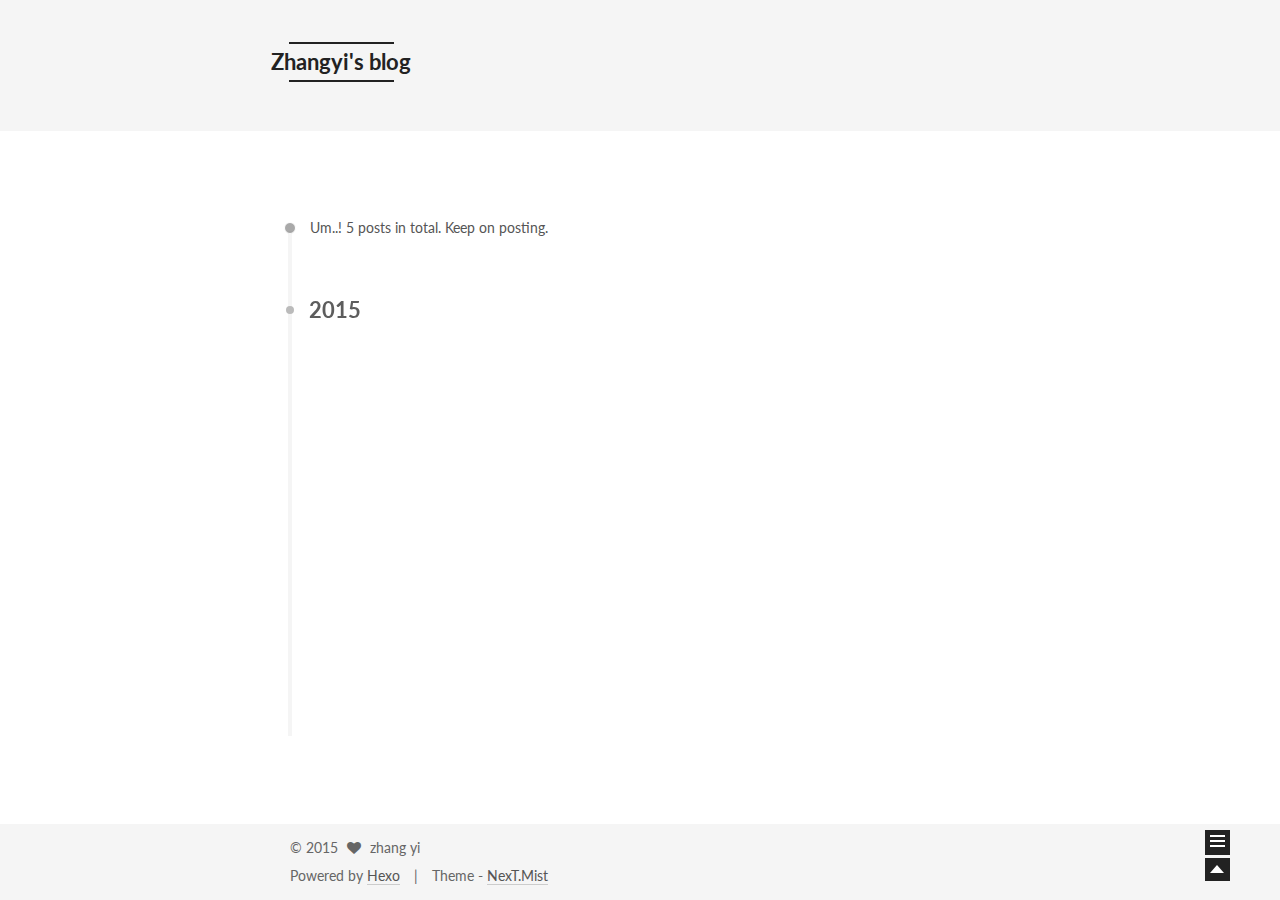
==== commit 0dc81670: "Site updated: 2015-12-23 12:22:14" ====
--- a/archives/index.html
+++ b/archives/index.html
@@ -179,7 +179,7 @@
       
         
       
-      Um..! 4 posts in total. Keep on posting.
+      Um..! 5 posts in total. Keep on posting.
     </span>
 
     
@@ -193,6 +193,43 @@
         <div class="collection-title">
           <h2 class="archive-year motion-element" id="archive-year-2015">2015</h2>
         </div>
+      
+      
+
+      
+
+  <article class="post post-type-normal" itemscope itemtype="http://schema.org/Article">
+    <header class="post-header">
+
+      <h1 class="post-title">
+        
+            <a class="post-title-link" href="/2015/12/23/install-scrapy-on-mac-osx/" itemprop="url">
+              
+                <span itemprop="name">install scrapy on mac osx</span>
+              
+            </a>
+        
+      </h1>
+
+      <div class="post-meta">
+        <time class="post-time" itemprop="dateCreated"
+              datetime="2015-12-23T12:11:46+08:00"
+              content="2015-12-23" >
+          12-23
+        </time>
+      </div>
+
+    </header>
+  </article>
+
+
+
+    
+
+      
+      
+      
+
       
       
 
@@ -379,7 +416,7 @@
         <nav class="site-state motion-element">
           <div class="site-state-item site-state-posts">
             <a href="/archives">
-              <span class="site-state-item-count">4</span>
+              <span class="site-state-item-count">5</span>
               <span class="site-state-item-name">posts</span>
             </a>
           </div>
@@ -393,7 +430,7 @@
 
           <div class="site-state-item site-state-tags">
             <a href="/tags">
-              <span class="site-state-item-count">3</span>
+              <span class="site-state-item-count">4</span>
               <span class="site-state-item-name">tags</span>
               </a>
           </div>
--- a/css/main.css
+++ b/css/main.css
@@ -965,7 +965,7 @@
   width: 4px;
   height: 4px;
   border-radius: 50%;
-  background: #93ff50;
+  background: #242f94;
 }
 .sidebar-nav {
   margin: 0 0 20px;
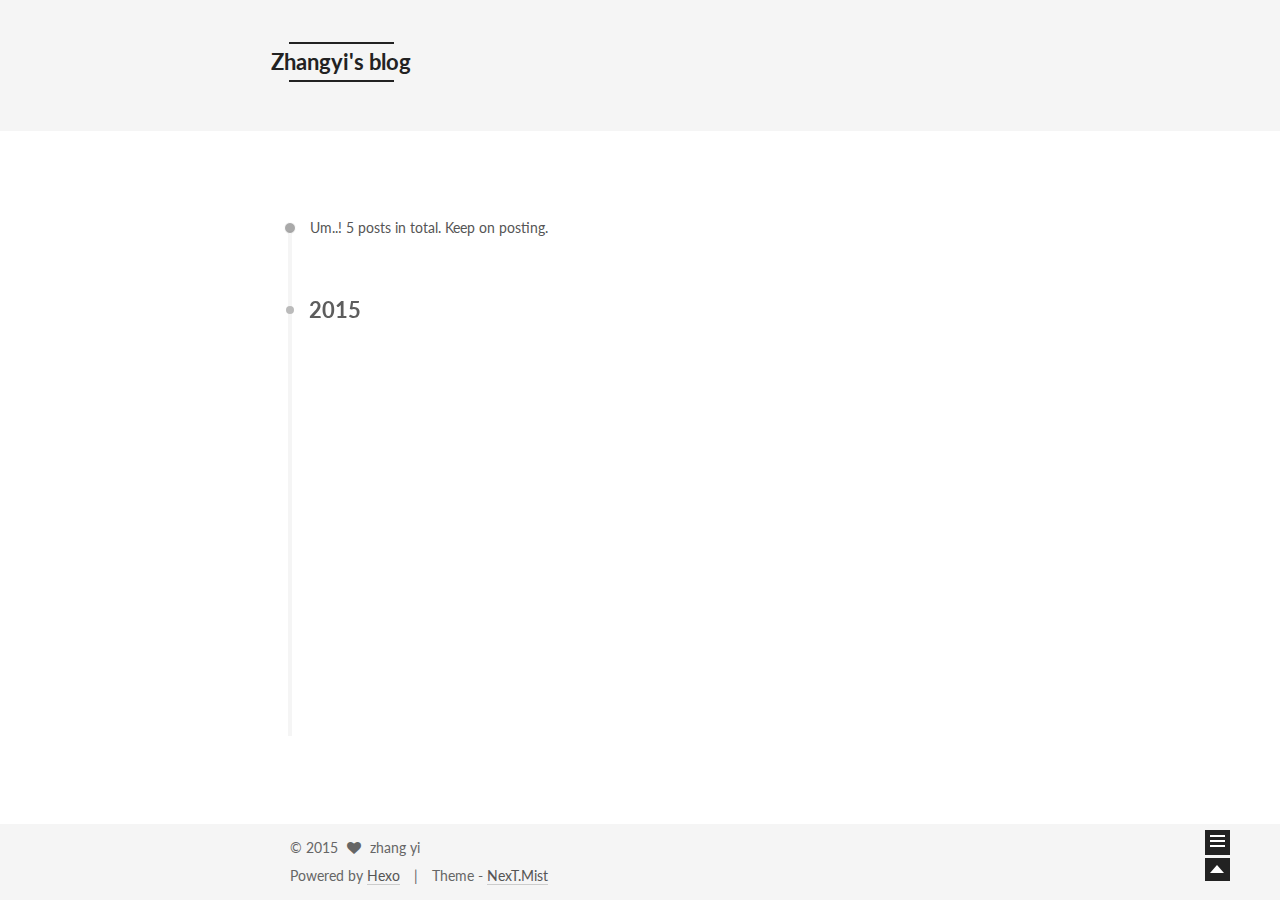
==== commit 42177ed5: "Site updated: 2015-12-23 12:36:04" ====
--- a/archives/index.html
+++ b/archives/index.html
@@ -144,12 +144,12 @@
         </li>
       
         
-        <li class="menu-item menu-item-tags">
-          <a href="/tags" rel="section">
-            
-              <i class="menu-item-icon fa fa-tags fa-fw"></i> <br />
-            
-            Tags
+        <li class="menu-item menu-item-简书">
+          <a href="http://www.jianshu.com/users/3384cc386633/latest_articles" rel="section">
+            
+              <i class="menu-item-icon fa fa-question-circle fa-fw"></i> <br />
+            
+            menu.简书
           </a>
         </li>
       
@@ -429,10 +429,10 @@
           </div>
 
           <div class="site-state-item site-state-tags">
-            <a href="/tags">
+            
               <span class="site-state-item-count">4</span>
               <span class="site-state-item-name">tags</span>
-              </a>
+              
           </div>
 
         </nav>
